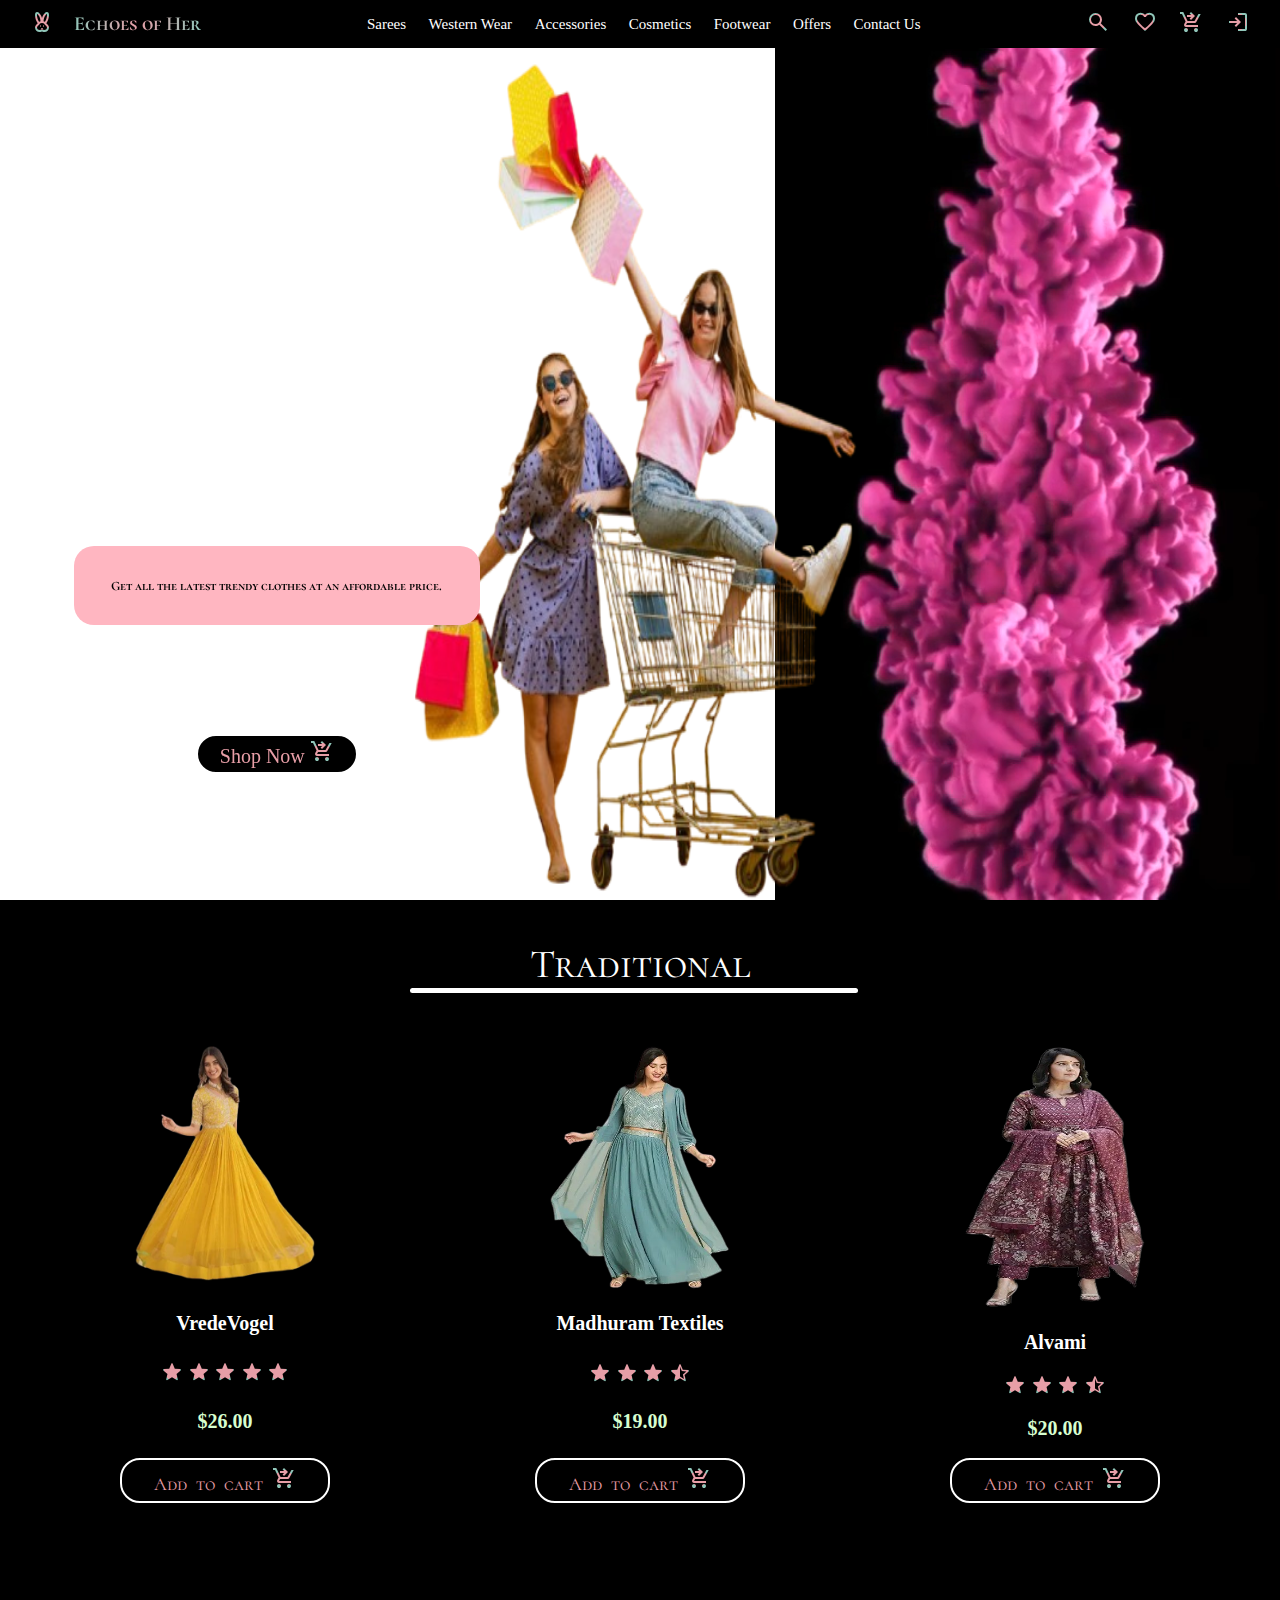
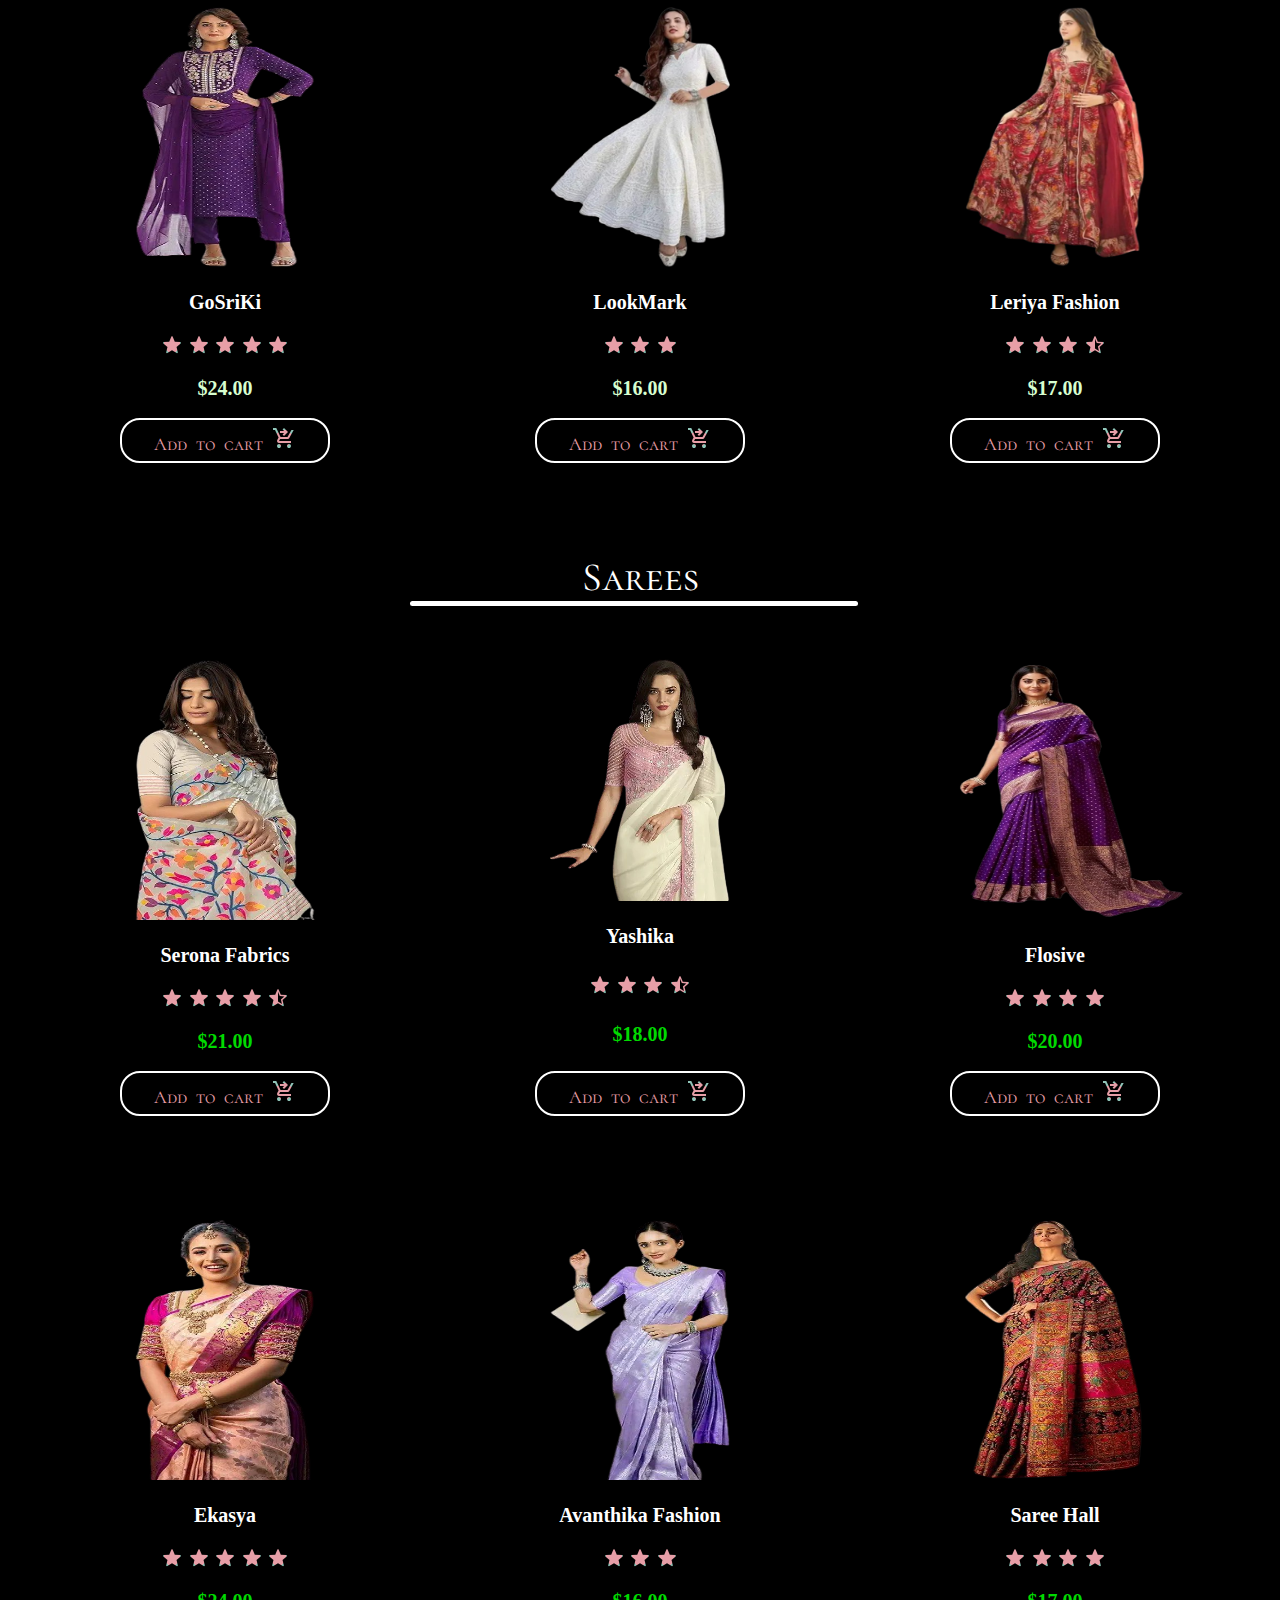
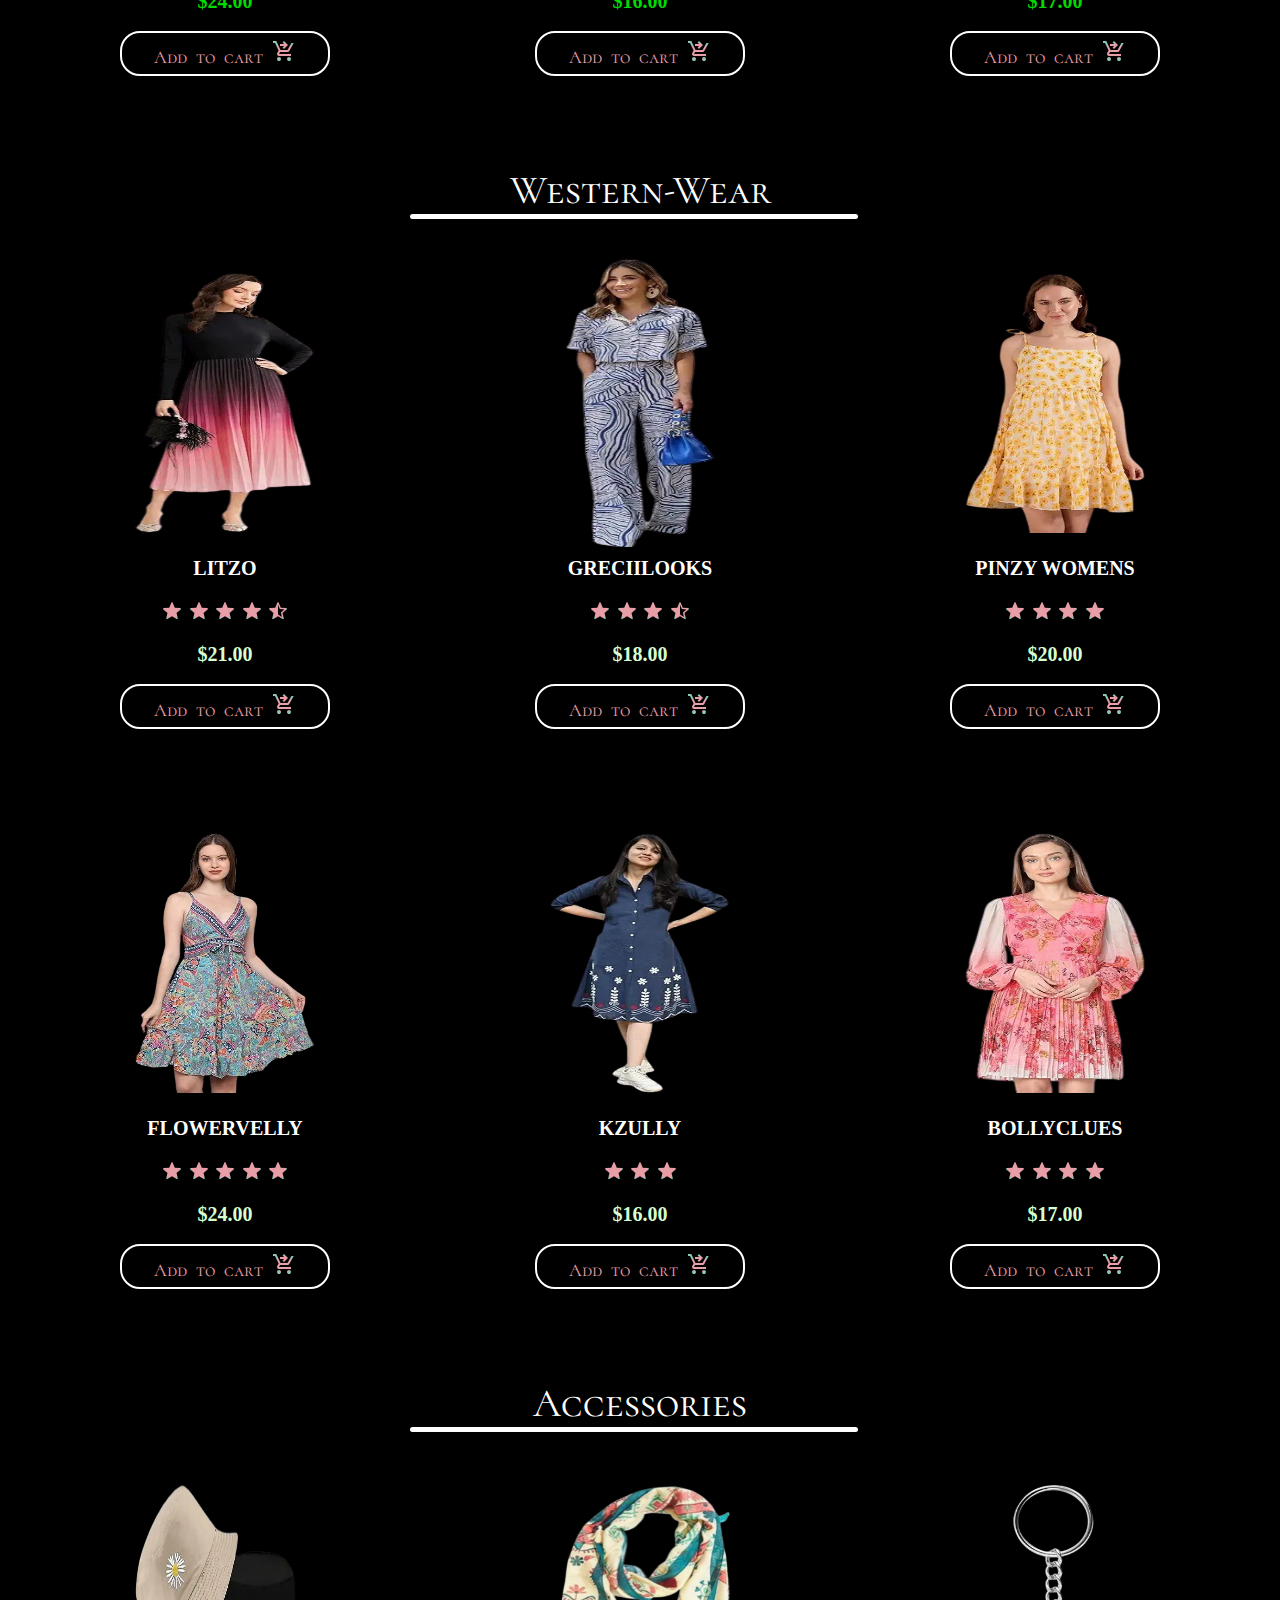
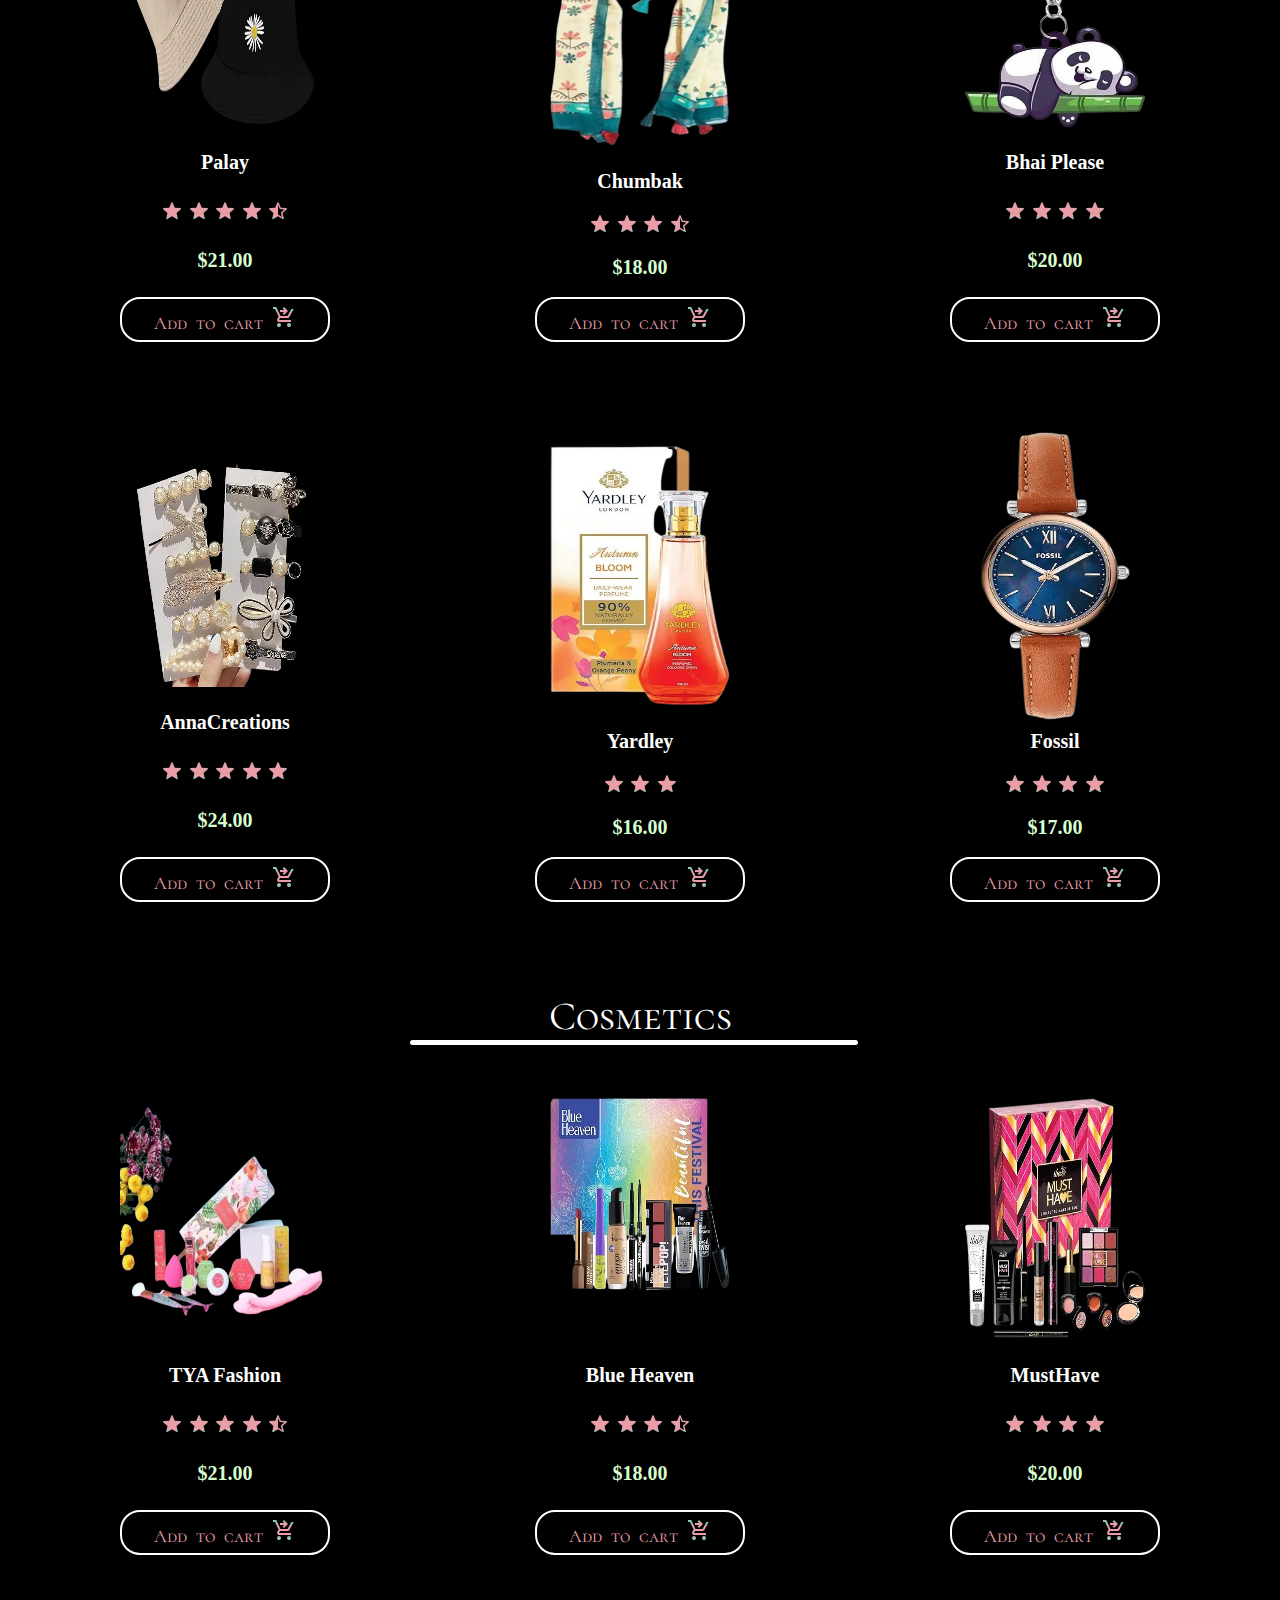
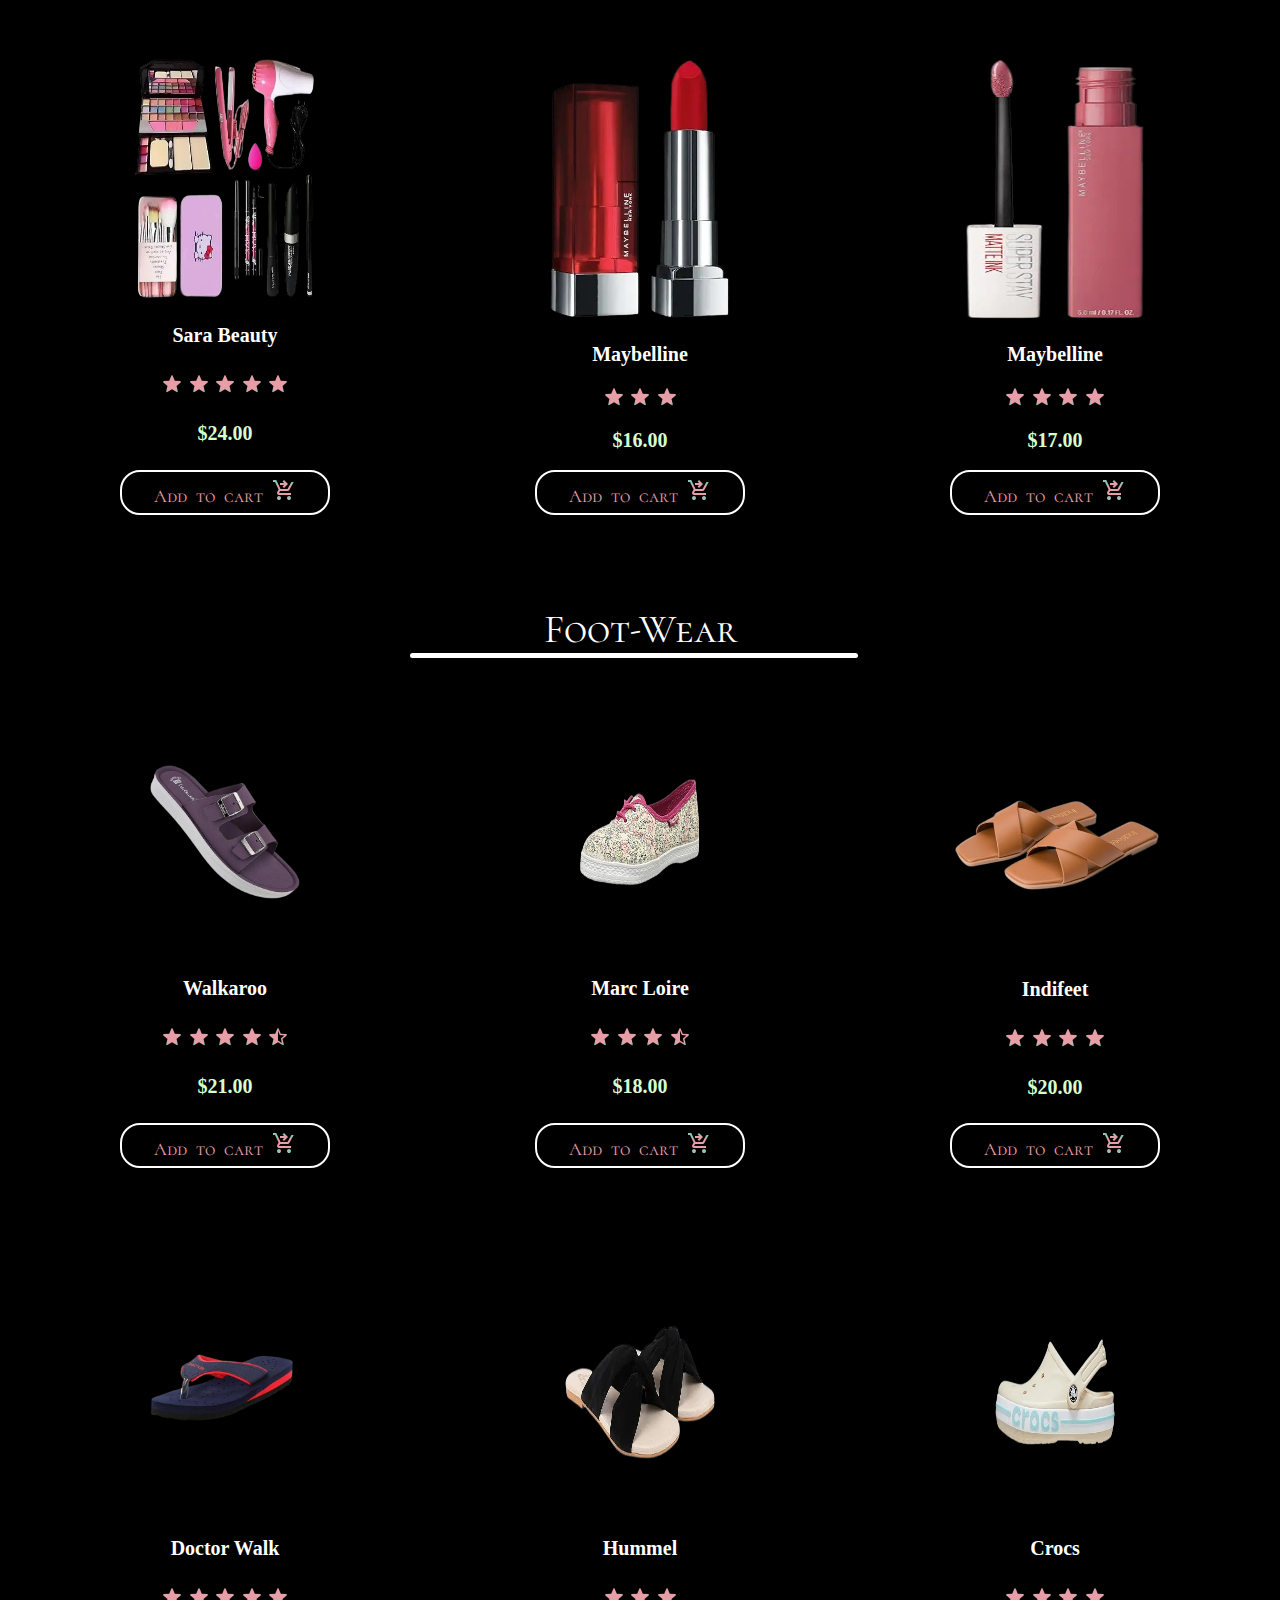
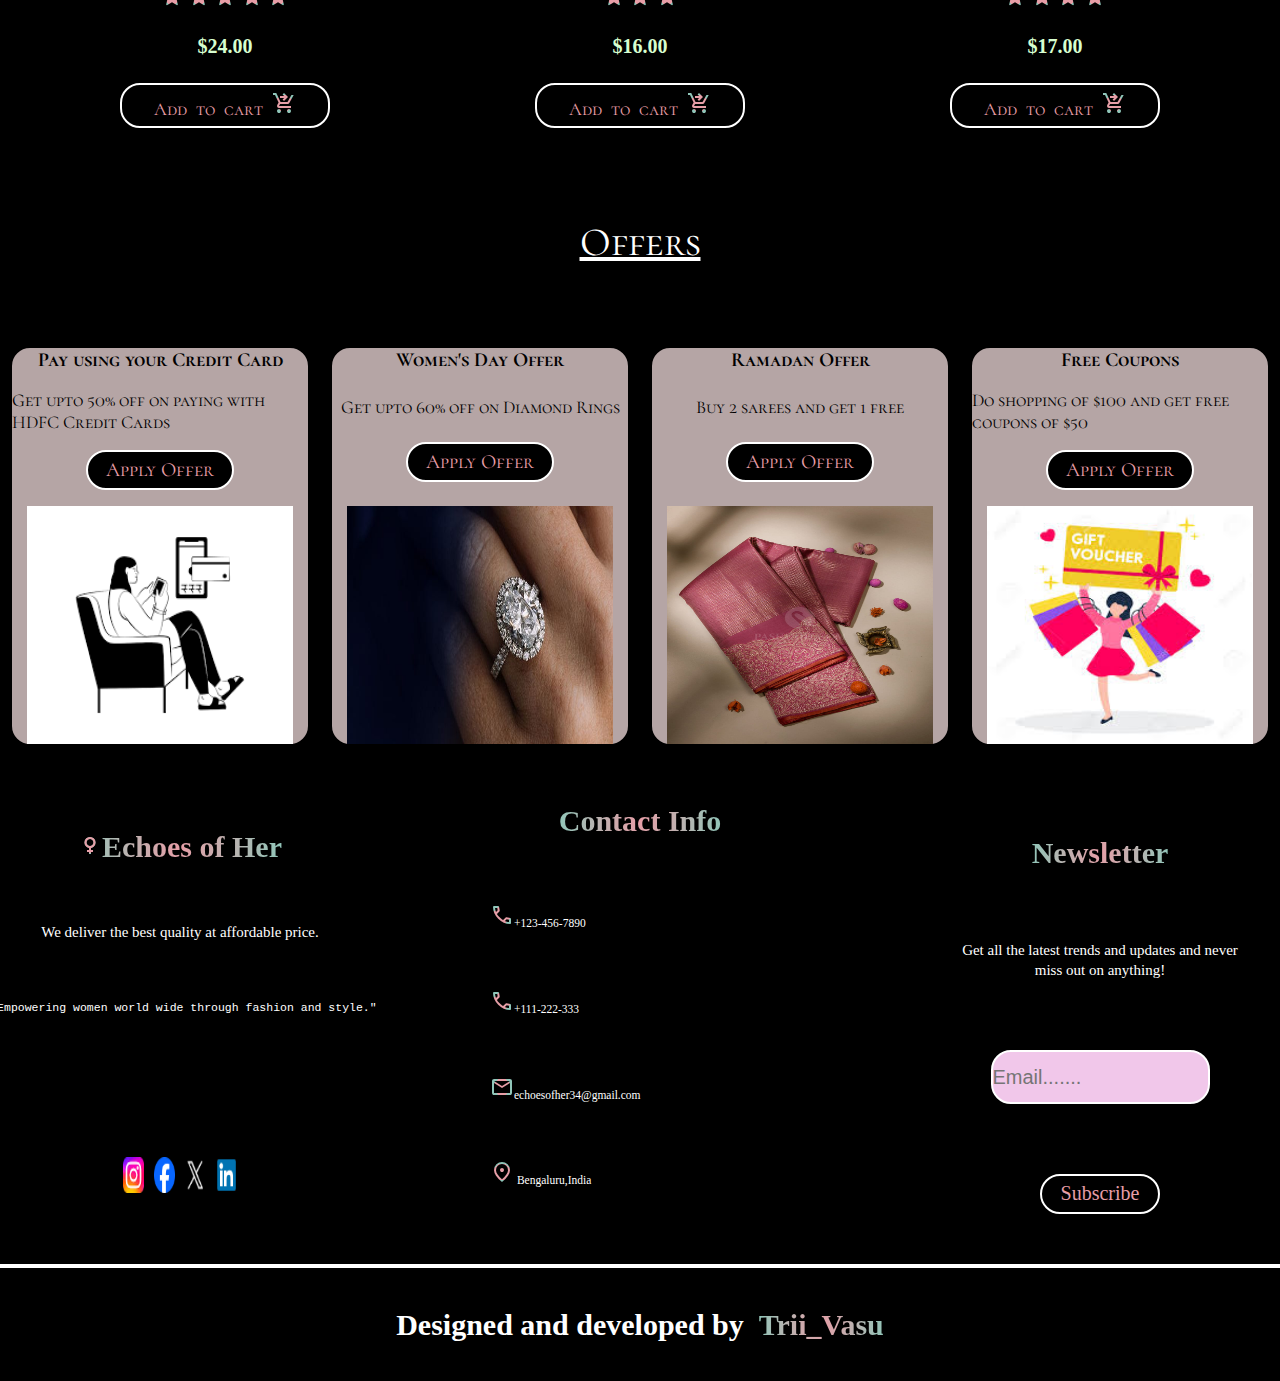
==== index.html @ a8e3eb68 "Add files via upload" ====
<!DOCTYPE html>
<html lang="en">
<head>
    <meta charset="UTF-8">
    <meta name="viewport" content="width=device-width, initial-scale=1.0">
    <title>Fashion</title>
    <link rel="stylesheet" href="styles.css">
    <link rel="stylesheet" href="https://fonts.googleapis.com/css2?family=Material+Symbols+Rounded:opsz,wght,FILL,GRAD@20..48,100..700,0..1,-50..200" />
    <link rel="stylesheet" href="https://fonts.googleapis.com/css2?family=Material+Symbols+Outlined:opsz,wght,FILL,GRAD@20..48,100..700,0..1,-50..200" />

</head>
<body>
 <div class="container">
    <video autoplay muted loop plays-inline class="video">
        <source src="video/v2.mp4">
    </video>
 <header class="header">
    <div class="logo">
        <a href="#">
            <span class="material-symbols-outlined">
                cruelty_free
                </span>
        </a>
        <a href="#"><h2>Echoes of Her</h2></a>
    </div>
    <nav class="nav">
        <a href="sarees.html">Sarees</a>
        <a href="western.html">Western Wear</a>
        <a href="accessories.html">Accessories</a>
        <a href="cosmetics.html">Cosmetics</a>
        <a href="footwear.html">Footwear</a>
        <a href="offers.html">Offers</a>
        <a href="contact.html">Contact Us</a>
    </nav>
        <div class="icons">
            <a id="search" href="#/"><span class="material-symbols-outlined">
                search
                </span></a>
            <a id="favorite" href="#/"><span class="material-symbols-outlined">
                favorite
                    </span></a>
             <a id="checkout" href="#/"><span class="material-symbols-outlined">
                shopping_cart_checkout
                </span></a>
<a id="login" href="#"><span class="material-symbols-outlined">
    login
    </span></a>
        </div> 
    </header>
    <div class="maintext">  
        <div class="leftside">
        <div  class="first">
            <p>The Essence of Feminine Grace</p>
        </div>
        <div class="second">
            <h3>Get all the latest trendy clothes at an affordable price.</h3>
        </div>
        <button>Shop Now <span class="material-symbols-outlined">
            shopping_cart_checkout
            </span>
            </div></button>
        </div>
        
        <div class="rightside">
            <img src="logos/logo-removebg-preview.png" alt="image">
        </div>
    </div>
<div class="searchbar">
    <h1>Search.....</h1>
    <a href="#"><span class="material-symbols-outlined">
        search
        </span></a>
</div>
<div class="favorite">
<h1>You have not added anything yet.</h1>
</div>
<div class="checkout">
    <div class="checkbox">
        <img src="logos/A4-removebg-preview.png">
        <h2>Bhai Please</h2>
        <p>Qty : 1</p>
        <span class="material-symbols-outlined">
            add
            </span>
            <span class="material-symbols-outlined">
                delete
                </span>
    
    </div>
    <div class="checkbox">
        <img src="logos/A2-removebg-preview.png">

        <h2>Palay</h2>
        <p>Qty : 2</p>
        <span class="material-symbols-outlined">
            add
            </span>
            <span class="material-symbols-outlined">
                delete
                </span>
    
    </div>
    <div class="checkbox">
        <img src="logos/F1-removebg-preview.png">

        <h2>Walkaroo</h2>
        <p>Qty : 3</p>
        <span class="material-symbols-outlined">
            add
            </span>
            <span class="material-symbols-outlined">
                delete
                </span>
    
    </div>
    <button>Checkout <span class="material-symbols-outlined">
        shopping_cart_checkout
        </span>

    </button>
</div>
<div class="login">
<input type="text" id="username" placeholder="Username">
<input type="password" id="password" placeholder="Password">
<a href="#">Forgot Password</a>
<button>Login</button>

</div>




 </div>
 <section id="container2">
 <div class="container2">
    <p class="heading">Traditional</p>
    <div class="underline"></div>
    <div class="traditionals">
        <div class="products">
        <div class="top">
            <img src="logos/1-removebg-preview.png">
        </div>
        <div class="bottom">
            <h2>VredeVogel</h2>
           
            <p><span class="material-symbols-rounded">
                star
                </span>
            <span class="material-symbols-rounded">
                    star
                    </span>
                    <span class="material-symbols-rounded">
                        star
                        </span>
                        <span class="material-symbols-rounded">
                            star
                            </span> 
                            <span class="material-symbols-rounded">
                                star
                                </span>
                        </p>
                        <h3>$26.00</h3>
                        <button>Add to cart <span class="material-symbols-outlined">
                            shopping_cart_checkout
                            </span></button>
        </div>
        </div>
        <div class="products">
            <div class="top">
                <img src="logos/4-removebg-preview.png">
            </div>
            <div class="bottom">
                <h2>Madhuram Textiles </h2>
               
                <p><span class="material-symbols-rounded">
                    star
                    </span>
                <span class="material-symbols-rounded">
                        star
                        </span>
                        <span class="material-symbols-rounded">
                            star
                            </span>
                            
                                <span class="material-symbols-rounded">
                                    star_half
                                    </span>
                            </p>
                            <h3>$19.00</h3>
                            <button>Add to cart <span class="material-symbols-outlined">
                                shopping_cart_checkout
                                </span></button>
            </div>
            </div>
            <div class="products">
                <div class="top">
                    <img src="logos/5-removebg-preview.png">
                </div>
                <div class="bottom">
                    <h2>Alvami</h2>
                   
                    <p><span class="material-symbols-rounded">
                        star
                        </span>
                    <span class="material-symbols-rounded">
                            star
                            </span>
                            <span class="material-symbols-rounded">
                                star
                                </span>
                                <span class="material-symbols-rounded">
                                    star_half
                                    </span> 
                                    
                                </p>
                                <h3>$20.00</h3>
                                <button>Add to cart <span class="material-symbols-outlined">
                                    shopping_cart_checkout
                                    </span></button>
                </div>
                </div>
                <div class="products">
                    <div class="top">
                        <img src="logos/7-removebg-preview.png">
                    </div>
                    <div class="bottom">
                        <h2>GoSriKi</h2>
                       
                        <p><span class="material-symbols-rounded">
                            star
                            </span>
                        <span class="material-symbols-rounded">
                                star
                                </span>
                                <span class="material-symbols-rounded">
                                    star
                                    </span>
                                    <span class="material-symbols-rounded">
                                        star
                                        </span> 
                                        <span class="material-symbols-rounded">
                                            star
                                            </span>
                                    </p>
                                    <h3>$24.00</h3>
                                    <button>Add to cart <span class="material-symbols-outlined">
                                        shopping_cart_checkout
                                        </span></button>
                    </div>
                    </div>
                    <div class="products">
                        <div class="top">
                            <img src="logos/3-removebg-preview.png">
                        </div>
                        <div class="bottom">
                            <h2>LookMark</h2>
                           
                            <p><span class="material-symbols-rounded">
                                star
                                </span>
                            <span class="material-symbols-rounded">
                                    star
                                    </span>
                                    <span class="material-symbols-rounded">
                                        star
                                        </span>
                                       
                                        </p>
                                        <h3>$16.00</h3>
                                        <button>Add to cart <span class="material-symbols-outlined">
                                            shopping_cart_checkout
                                            </span></button>
                        </div>
                        </div>
                        <div class="products">
                            <div class="top">
                                <img src="logos/8-removebg-preview.png">
                            </div>
                            <div class="bottom">
                                <h2>Leriya Fashion</h2>
                               
                                <p><span class="material-symbols-rounded">
                                    star
                                    </span>
                                <span class="material-symbols-rounded">
                                        star
                                        </span>
                                        <span class="material-symbols-rounded">
                                            star
                                            </span>
                                            <span class="material-symbols-rounded">
                                                star_half
                                                </span> 
                                              
                                            </p>
                                            <h3>$17.00</h3>
                                            <button>Add to cart <span class="material-symbols-outlined">
                                                shopping_cart_checkout
                                                </span></button>
</div>
</div>
                                    

    </div>
 </div>  
</section>
<section id="container3">
 <div class="container3">
    <p class="heading">Sarees</p>
    <div class="underline"></div>
    <div class="sarees">
        <div class="products">
        <div class="top">
            <img src="logos/A-removebg-preview.png">
        </div>
        <div class="bottom">
            <h2>Serona Fabrics</h2>
           
            <p><span class="material-symbols-rounded">
                star
                </span>
            <span class="material-symbols-rounded">
                    star
                    </span>
                    <span class="material-symbols-rounded">
                        star
                        </span>
                        <span class="material-symbols-rounded">
                            star
                            </span> 
                            <span class="material-symbols-rounded">
                                star_half
                                </span>
                        </p>
                        <h3>$21.00</h3>
                        <button>Add to cart <span class="material-symbols-outlined">
                            shopping_cart_checkout
                            </span></button>
        </div>
        </div>
        <div class="products">
            <div class="top">
                <img src="logos/C-removebg-preview (1).png">
            </div>
            <div class="bottom">
                <h2>Yashika</h2>
               
                <p><span class="material-symbols-rounded">
                    star
                    </span>
                <span class="material-symbols-rounded">
                        star
                        </span>
                        <span class="material-symbols-rounded">
                            star
                            </span>
                            
                                <span class="material-symbols-rounded">
                                    star_half
                                    </span>
                            </p>
                            <h3>$18.00</h3>
                            <button>Add to cart <span class="material-symbols-outlined">
                                shopping_cart_checkout
                                </span></button>
            </div>
            </div>
            <div class="products">
                <div class="top">
                    <img class="E"src="logos/E-removebg-preview.png">
                </div>
                <div class="bottom">
                    <h2>Flosive</h2>
                   
                    <p><span class="material-symbols-rounded">
                        star
                        </span>
                    <span class="material-symbols-rounded">
                            star
                            </span>
                            <span class="material-symbols-rounded">
                                star
                                </span>
                                <span class="material-symbols-rounded">
                                    star
                                    </span> 
                                    
                                </p>
                                <h3>$20.00</h3>
                                <button>Add to cart <span class="material-symbols-outlined">
                                    shopping_cart_checkout
                                    </span></button>
                </div>
                </div>
                <div class="products">
                    <div class="top">
                        <img src="logos/F-removebg-preview.png">
                    </div>
                    <div class="bottom">
                        <h2>Ekasya</h2>
                       
                        <p><span class="material-symbols-rounded">
                            star
                            </span>
                        <span class="material-symbols-rounded">
                                star
                                </span>
                                <span class="material-symbols-rounded">
                                    star
                                    </span>
                                    <span class="material-symbols-rounded">
                                        star
                                        </span> 
                                        <span class="material-symbols-rounded">
                                            star
                                            </span>
                                    </p>
                                    <h3>$24.00</h3>
                                    <button>Add to cart <span class="material-symbols-outlined">
                                        shopping_cart_checkout
                                        </span></button>
                    </div>
                    </div>
                    <div class="products">
                        <div class="top">
                            <img src="logos/G-removebg-preview.png">
                        </div>
                        <div class="bottom">
                            <h2>Avanthika Fashion</h2>
                           
                            <p><span class="material-symbols-rounded">
                                star
                                </span>
                            <span class="material-symbols-rounded">
                                    star
                                    </span>
                                    <span class="material-symbols-rounded">
                                        star
                                        </span>
                                       
                                        </p>
                                        <h3>$16.00</h3>
                                        <button>Add to cart <span class="material-symbols-outlined">
                                            shopping_cart_checkout
                                            </span></button>
                        </div>
                        </div>
                        <div class="products">
                            <div class="top">
                                <img src="logos/H-removebg-preview.png">
                            </div>
                            <div class="bottom">
                                <h2>Saree Hall</h2>
                               
                                <p><span class="material-symbols-rounded">
                                    star
                                    </span>
                                <span class="material-symbols-rounded">
                                        star
                                        </span>
                                        <span class="material-symbols-rounded">
                                            star
                                            </span>
                                            <span class="material-symbols-rounded">
                                                star
                                                </span> 
                                              
                                            </p>
                                            <h3>$17.00</h3>
                                            <button>Add to cart <span class="material-symbols-outlined">
                                                shopping_cart_checkout
                                                </span></button>
</div>
</div>
                                    

    </div>
 </div>
</section>
<section id="container4">
<div class="container4">
    <p class="heading">Western-Wear</p>
    <div class="underline"></div>
    <div class="western-wear">
        <div class="products">
        <div class="top">
            <img src="logos/w6-removebg-preview.png">
        </div>
        <div class="bottom">
            <h2>LITZO</h2>
           
            <p><span class="material-symbols-rounded">
                star
                </span>
            <span class="material-symbols-rounded">
                    star
                    </span>
                    <span class="material-symbols-rounded">
                        star
                        </span>
                        <span class="material-symbols-rounded">
                            star
                            </span> 
                            <span class="material-symbols-rounded">
                                star_half
                                </span>
                        </p>
                        <h3>$21.00</h3>
                        <button>Add to cart <span class="material-symbols-outlined">
                            shopping_cart_checkout
                            </span></button>
        </div>
        </div>
        <div class="products">
            <div class="top">
                <img class="w7"src="logos/w7-removebg-preview.png">
            </div>
            <div class="bottom">
                <h2>GRECIILOOKS</h2>
               
                <p><span class="material-symbols-rounded">
                    star
                    </span>
                <span class="material-symbols-rounded">
                        star
                        </span>
                        <span class="material-symbols-rounded">
                            star
                            </span>
                            
                                <span class="material-symbols-rounded">
                                    star_half
                                    </span>
                            </p>
                            <h3>$18.00</h3>
                            <button>Add to cart <span class="material-symbols-outlined">
                                shopping_cart_checkout
                                </span></button>
            </div>
            </div>
            <div class="products">
                <div class="top">
                    <img src="logos/w8-removebg-preview.png">
                </div>
                <div class="bottom">
                    <h2>PINZY WOMENS</h2>
                   
                    <p><span class="material-symbols-rounded">
                        star
                        </span>
                    <span class="material-symbols-rounded">
                            star
                            </span>
                            <span class="material-symbols-rounded">
                                star
                                </span>
                                <span class="material-symbols-rounded">
                                    star
                                    </span> 
                                    
                                </p>
                                <h3>$20.00</h3>
                                <button>Add to cart <span class="material-symbols-outlined">
                                    shopping_cart_checkout
                                    </span></button>
                </div>
                </div>
                <div class="products">
                    <div class="top">
                        <img src="logos/w4-removebg-preview.png">
                    </div>
                    <div class="bottom">
                        <h2>FLOWERVELLY</h2>
                       
                        <p><span class="material-symbols-rounded">
                            star
                            </span>
                        <span class="material-symbols-rounded">
                                star
                                </span>
                                <span class="material-symbols-rounded">
                                    star
                                    </span>
                                    <span class="material-symbols-rounded">
                                        star
                                        </span> 
                                        <span class="material-symbols-rounded">
                                            star
                                            </span>
                                    </p>
                                    <h3>$24.00</h3>
                                    <button>Add to cart <span class="material-symbols-outlined">
                                        shopping_cart_checkout
                                        </span></button>
                    </div>
                    </div>
                    <div class="products">
                        <div class="top">
                            <img src="logos/w3-removebg-preview.png">
                        </div>
                        <div class="bottom">
                            <h2>KZULLY</h2>
                           
                            <p><span class="material-symbols-rounded">
                                star
                                </span>
                            <span class="material-symbols-rounded">
                                    star
                                    </span>
                                    <span class="material-symbols-rounded">
                                        star
                                        </span>
                                       
                                        </p>
                                        <h3>$16.00</h3>
                                        <button>Add to cart <span class="material-symbols-outlined">
                                            shopping_cart_checkout
                                            </span></button>
                        </div>
                        </div>
                        <div class="products">
                            <div class="top">
                                <img src="logos/w5-removebg-preview.png">
                            </div>
                            <div class="bottom">
                                <h2>BOLLYCLUES</h2>
                               
                                <p><span class="material-symbols-rounded">
                                    star
                                    </span>
                                <span class="material-symbols-rounded">
                                        star
                                        </span>
                                        <span class="material-symbols-rounded">
                                            star
                                            </span>
                                            <span class="material-symbols-rounded">
                                                star
                                                </span> 
                                              
                                            </p>
                                            <h3>$17.00</h3>
                                            <button>Add to cart <span class="material-symbols-outlined">
                                                shopping_cart_checkout
                                                </span></button>
</div>
</div>
                                    

    </div>
 </div>  




</section>
<section id="container5">
 <div class="container5">
    <p class="heading">Accessories</p>
    <div class="underline"></div>
    <div class="accesories">
        <div class="products">
        <div class="top">
            <img src="logos/A2-removebg-preview.png">
        </div>
        <div class="bottom">
            <h2>Palay</h2>
           
            <p><span class="material-symbols-rounded">
                star
                </span>
            <span class="material-symbols-rounded">
                    star
                    </span>
                    <span class="material-symbols-rounded">
                        star
                        </span>
                        <span class="material-symbols-rounded">
                            star
                            </span> 
                            <span class="material-symbols-rounded">
                                star_half
                                </span>
                        </p>
                        <h3>$21.00</h3>
                        <button>Add to cart <span class="material-symbols-outlined">
                            shopping_cart_checkout
                            </span></button>
        </div>
        </div>
        <div class="products">
            <div class="top">
                <img class="w7"src="logos/A3-removebg-preview.png">
            </div>
            <div class="bottom">
                <h2>Chumbak</h2>
               
                <p><span class="material-symbols-rounded">
                    star
                    </span>
                <span class="material-symbols-rounded">
                        star
                        </span>
                        <span class="material-symbols-rounded">
                            star
                            </span>
                            
                                <span class="material-symbols-rounded">
                                    star_half
                                    </span>
                            </p>
                            <h3>$18.00</h3>
                            <button>Add to cart <span class="material-symbols-outlined">
                                shopping_cart_checkout
                                </span></button>
            </div>
            </div>
            <div class="products">
                <div class="top">
                    <img src="logos/A4-removebg-preview.png">
                </div>
                <div class="bottom">
                    <h2>Bhai Please</h2>
                   
                    <p><span class="material-symbols-rounded">
                        star
                        </span>
                    <span class="material-symbols-rounded">
                            star
                            </span>
                            <span class="material-symbols-rounded">
                                star
                                </span>
                                <span class="material-symbols-rounded">
                                    star
                                    </span> 
                                    
                                </p>
                                <h3>$20.00</h3>
                                <button>Add to cart <span class="material-symbols-outlined">
                                    shopping_cart_checkout
                                    </span></button>
                </div>
                </div>
                <div class="products">
                    <div class="top">
                        <img src="logos/A5-removebg-preview.png">
                    </div>
                    <div class="bottom">
                        <h2>AnnaCreations</h2>
                       
                        <p><span class="material-symbols-rounded">
                            star
                            </span>
                        <span class="material-symbols-rounded">
                                star
                                </span>
                                <span class="material-symbols-rounded">
                                    star
                                    </span>
                                    <span class="material-symbols-rounded">
                                        star
                                        </span> 
                                        <span class="material-symbols-rounded">
                                            star
                                            </span>
                                    </p>
                                    <h3>$24.00</h3>
                                    <button>Add to cart <span class="material-symbols-outlined">
                                        shopping_cart_checkout
                                        </span></button>
                    </div>
                    </div>
                    <div class="products">
                        <div class="top">
                            <img src="logos/A6-removebg-preview.png">
                        </div>
                        <div class="bottom">
                            <h2>Yardley</h2>
                           
                            <p><span class="material-symbols-rounded">
                                star
                                </span>
                            <span class="material-symbols-rounded">
                                    star
                                    </span>
                                    <span class="material-symbols-rounded">
                                        star
                                        </span>
                                       
                                        </p>
                                        <h3>$16.00</h3>
                                        <button>Add to cart <span class="material-symbols-outlined">
                                            shopping_cart_checkout
                                            </span></button>
                        </div>
                        </div>
                        <div class="products">
                            <div class="top">
                                <img class="A7" src="logos/A7-removebg-preview.png">
                            </div>
                            <div class="bottom">
                                <h2>Fossil</h2>
                               
                                <p><span class="material-symbols-rounded">
                                    star
                                    </span>
                                <span class="material-symbols-rounded">
                                        star
                                        </span>
                                        <span class="material-symbols-rounded">
                                            star
                                            </span>
                                            <span class="material-symbols-rounded">
                                                star
                                                </span> 
                                              
                                            </p>
                                            <h3>$17.00</h3>
                                            <button>Add to cart <span class="material-symbols-outlined">
                                                shopping_cart_checkout
                                                </span></button>
</div>
</div>
                                    

    </div>
 </div>  







</section>
<section id="container6">


 <div class="container6">
    <p class="heading">Cosmetics</p>
    <div class="underline"></div>
    <div class="cosmetics">
        <div class="products">
        <div class="top">
            <img class="M1"src="logos/M1-removebg-preview.png">
        </div>
        <div class="bottom">
            <h2>TYA Fashion</h2>
           
            <p><span class="material-symbols-rounded">
                star
                </span>
            <span class="material-symbols-rounded">
                    star
                    </span>
                    <span class="material-symbols-rounded">
                        star
                        </span>
                        <span class="material-symbols-rounded">
                            star
                            </span> 
                            <span class="material-symbols-rounded">
                                star_half
                                </span>
                        </p>
                        <h3>$21.00</h3>
                        <button>Add to cart <span class="material-symbols-outlined">
                            shopping_cart_checkout
                            </span></button>
        </div>
        </div>
        <div class="products">
            <div class="top">
                <img class="w7"src="logos/M2-removebg-preview.png">
            </div>
            <div class="bottom">
                <h2>Blue Heaven</h2>
               
                <p><span class="material-symbols-rounded">
                    star
                    </span>
                <span class="material-symbols-rounded">
                        star
                        </span>
                        <span class="material-symbols-rounded">
                            star
                            </span>
                            
                                <span class="material-symbols-rounded">
                                    star_half
                                    </span>
                            </p>
                            <h3>$18.00</h3>
                            <button>Add to cart <span class="material-symbols-outlined">
                                shopping_cart_checkout
                                </span></button>
            </div>
            </div>
            <div class="products">
                <div class="top">
                    <img src="logos/M3-removebg-preview.png">
                </div>
                <div class="bottom">
                    <h2>MustHave</h2>
                   
                    <p><span class="material-symbols-rounded">
                        star
                        </span>
                    <span class="material-symbols-rounded">
                            star
                            </span>
                            <span class="material-symbols-rounded">
                                star
                                </span>
                                <span class="material-symbols-rounded">
                                    star
                                    </span> 
                                    
                                </p>
                                <h3>$20.00</h3>
                                <button>Add to cart <span class="material-symbols-outlined">
                                    shopping_cart_checkout
                                    </span></button>
                </div>
                </div>
                <div class="products">
                    <div class="top">
                        <img src="logos/M4-removebg-preview.png">
                    </div>
                    <div class="bottom">
                        <h2>Sara Beauty</h2>
                       
                        <p><span class="material-symbols-rounded">
                            star
                            </span>
                        <span class="material-symbols-rounded">
                                star
                                </span>
                                <span class="material-symbols-rounded">
                                    star
                                    </span>
                                    <span class="material-symbols-rounded">
                                        star
                                        </span> 
                                        <span class="material-symbols-rounded">
                                            star
                                            </span>
                                    </p>
                                    <h3>$24.00</h3>
                                    <button>Add to cart <span class="material-symbols-outlined">
                                        shopping_cart_checkout
                                        </span></button>
                    </div>
                    </div>
                    <div class="products">
                        <div class="top">
                            <img src="logos/M5-removebg-preview.png">
                        </div>
                        <div class="bottom">
                            <h2>Maybelline</h2>
                           
                            <p><span class="material-symbols-rounded">
                                star
                                </span>
                            <span class="material-symbols-rounded">
                                    star
                                    </span>
                                    <span class="material-symbols-rounded">
                                        star
                                        </span>
                                       
                                        </p>
                                        <h3>$16.00</h3>
                                        <button>Add to cart <span class="material-symbols-outlined">
                                            shopping_cart_checkout
                                            </span></button>
                        </div>
                        </div>
                        <div class="products">
                            <div class="top">
                                <img src="logos/M6-removebg-preview.png">
                            </div>
                            <div class="bottom">
                                <h2>Maybelline</h2>
                               
                                <p><span class="material-symbols-rounded">
                                    star
                                    </span>
                                <span class="material-symbols-rounded">
                                        star
                                        </span>
                                        <span class="material-symbols-rounded">
                                            star
                                            </span>
                                            <span class="material-symbols-rounded">
                                                star
                                                </span> 
                                              
                                            </p>
                                            <h3>$17.00</h3>
                                            <button>Add to cart <span class="material-symbols-outlined">
                                                shopping_cart_checkout
                                                </span></button>
</div>
</div>
                                    

    </div>
</div>


</section>

<section id="container7">
 <div class="container7">
    <p class="heading">Foot-Wear</p>
    <div class="underline"></div>
    <div class="foot-wear">
        <div class="products">
        <div class="top">
            <img  class="F1"src="logos/F1-removebg-preview.png">
        </div>
        <div class="bottom">
            <h2>Walkaroo</h2>
           
            <p><span class="material-symbols-rounded">
                star
                </span>
            <span class="material-symbols-rounded">
                    star
                    </span>
                    <span class="material-symbols-rounded">
                        star
                        </span>
                        <span class="material-symbols-rounded">
                            star
                            </span> 
                            <span class="material-symbols-rounded">
                                star_half
                                </span>
                        </p>
                        <h3>$21.00</h3>
                        <button>Add to cart <span class="material-symbols-outlined">
                            shopping_cart_checkout
                            </span></button>
        </div>
        </div>
        <div class="products">
            <div class="top">
                <img class="F2" src="logos/F2-removebg-preview.png">
            </div>
            <div class="bottom">
                <h2>Marc Loire</h2>
               
                <p><span class="material-symbols-rounded">
                    star
                    </span>
                <span class="material-symbols-rounded">
                        star
                        </span>
                        <span class="material-symbols-rounded">
                            star
                            </span>
                            
                                <span class="material-symbols-rounded">
                                    star_half
                                    </span>
                            </p>
                            <h3>$18.00</h3>
                            <button>Add to cart <span class="material-symbols-outlined">
                                shopping_cart_checkout
                                </span></button>
            </div>
            </div>
            <div class="products">
                <div class="top">
                    <img class="F3" src="logos/F3-removebg-preview.png">
                </div>
                <div class="bottom">
                    <h2>Indifeet</h2>
                   
                    <p><span class="material-symbols-rounded">
                        star
                        </span>
                    <span class="material-symbols-rounded">
                            star
                            </span>
                            <span class="material-symbols-rounded">
                                star
                                </span>
                                <span class="material-symbols-rounded">
                                    star
                                    </span> 
                                    
                                </p>
                                <h3>$20.00</h3>
                                <button>Add to cart <span class="material-symbols-outlined">
                                    shopping_cart_checkout
                                    </span></button>
                </div>
                </div>
                <div class="products">
                    <div class="top">
                        <img Class="F5" src="logos/F5-removebg-preview.png">
                    </div>
                    <div class="bottom">
                        <h2>Doctor Walk</h2>
                       
                        <p><span class="material-symbols-rounded">
                            star
                            </span>
                        <span class="material-symbols-rounded">
                                star
                                </span>
                                <span class="material-symbols-rounded">
                                    star
                                    </span>
                                    <span class="material-symbols-rounded">
                                        star
                                        </span> 
                                        <span class="material-symbols-rounded">
                                            star
                                            </span>
                                    </p>
                                    <h3>$24.00</h3>
                                    <button>Add to cart <span class="material-symbols-outlined">
                                        shopping_cart_checkout
                                        </span></button>
                    </div>
                    </div>
                    <div class="products">
                        <div class="top">
                            <img  class="F6"src="logos/F6-removebg-preview.png">
                        </div>
                        <div class="bottom">
                            <h2>Hummel</h2>
                           
                            <p><span class="material-symbols-rounded">
                                star
                                </span>
                            <span class="material-symbols-rounded">
                                    star
                                    </span>
                                    <span class="material-symbols-rounded">
                                        star
                                        </span>
                                       
                                        </p>
                                        <h3>$16.00</h3>
                                        <button>Add to cart <span class="material-symbols-outlined">
                                            shopping_cart_checkout
                                            </span></button>
                        </div>
                        </div>
                        <div class="products">
                            <div class="top">
                                <img class="F7" src="logos/F7-removebg-preview.png">
                            </div>
                            <div class="bottom">
                                <h2>Crocs</h2>
                               
                                <p><span class="material-symbols-rounded">
                                    star
                                    </span>
                                <span class="material-symbols-rounded">
                                        star
                                        </span>
                                        <span class="material-symbols-rounded">
                                            star
                                            </span>
                                            <span class="material-symbols-rounded">
                                                star
                                                </span> 
                                              
                                            </p>
                                            <h3>$17.00</h3>
                                            <button>Add to cart <span class="material-symbols-outlined">
                                                shopping_cart_checkout
                                                </span></button>
</div>
</div>
                                    

    </div>
 </div>  


</section>
<section id="container8">
 <div class="container8">
    <p id="head" class="heading">Offers</p>
    <div class="offers">
        <div class="parts">
            <h1>Pay using your Credit Card</h1>
            <p>Get upto 50% off on paying with HDFC Credit Cards</p>
            <button>Apply Offer</button>
            <img src="logos/offers.png" alt="image">

        </div>
        <div class="parts" id="black">
            <h1>Women's Day Offer</h1>
            <p>Get upto 60% off on Diamond Rings</p>
            <button>Apply Offer</button>
            <img src="logos/diamond.jpg" alt="image">

        </div>
        <div class="parts" id="black">
            <h1>Ramadan Offer</h1>
            <p>Buy 2 sarees and get 1 free</p>
            <button>Apply Offer</button>
            <img src="logos/pinksaree.jpg" alt="image">

        </div>
        <div class="parts">
            <h1>Free Coupons</h1>
            <p>Do shopping of $100 and get free coupons of $50</p>
            <button>Apply Offer</button>
            <img src="logos/coupon.jpeg" alt="image">

        </div>
    </div>
    
</div>
</section>

<section id="footer">
<div class="footer">
    <div class="upper">
        <div id="b">
       <h1><span class="material-symbols-outlined">
            female
            </span>Echoes of Her</h1>
            <p>We deliver the best quality at affordable price.
               <pre> "Empowering women world wide through fashion and style."</pre>
            </p>
            <div class="images">
                <img src="logos/insta.png">
                <img src="logos/fb.png">
                <img src="logos/twitter.png">
                <img src="logos/linkedin.png">

            </div>
        </div>
        <div id="b">
           <h1>Contact Info</h1> 
           <div class="iconsfooter">
          <div class="matter">
            <span class="material-symbols-outlined">
                call
                </span>+123-456-7890</div>
               <div class="matter">
                <span class="material-symbols-outlined">
                    call
                    </span>+111-222-333</div>
                    <div class="matter">
                        <span class="material-symbols-outlined">
                            mail
                            </span>echoesofher34@gmail.com</div>
                           <div class="matter">
                            <span class="material-symbols-outlined">
                                location_on
                                </span>
                                
                                </span>Bengaluru,India</div>
                
           </div>
        </div>
        <div id="b">
            <h1>Newsletter</h1>
            <p>Get all the latest trends and updates and never miss out on anything!</p>
            <input class="input" type="email" placeholder="Email.......">
            <button>Subscribe</button>
        </div>

    </div>
    <div class="lower">
        <h2>Designed and developed by</h2><h1>Trii_Vasu</h1>
    </div>
    
</div>
</section>

<script src="script.js"></script>






</body>
</html>
---- styles.css ----
@import url('https://fonts.googleapis.com/css2?family=Pacifico&display=swap');
@import url('https://fonts.googleapis.com/css2?family=Cormorant+SC:wght@300&display=swap');

* {
    margin: 0;
    padding: 0;
    box-sizing: border-box;
    outline: none;
    text-decoration: none;
}

:root {
    --pink: #e79ea7;
    --green: #d7fecf;
    --blue: #90c6b9;
}

html {
    font-size: 62.5%;
    scroll-behavior: smooth;
}

.container {
    width: 100%;
    height: 100vh;
    display: flex;
    justify-content: center;
    align-items: center;
    overflow: hidden;
}

.video {
    width: 100%;
    height: 100%;
    position: absolute;
    bottom: 0;
    z-index: -100;
    right: 0;

}


.header {
    width: 100%;
    height: auto;
    padding: 1rem;
    z-index: 1000000;
    background: black;
    color: white;
    display: flex;
    align-items: center;
    justify-content: space-between;
    position: fixed;
    top: 0;
    left: 0;

}

.header h2 {
    font-family:'Cormorant SC',serif;
    color: white;
    font-size: 20px;
    background-color: black;
    background: #E79EA7;
    background: radial-gradient(circle farthest-corner at center center, #E79EA7 0%, #90C6B9 100%);
    -webkit-background-clip: text;
    background-clip:text;
    -webkit-text-fill-color: transparent;
}
span{
    background: #E79EA7;
    background: radial-gradient(circle farthest-corner at center center, #E79EA7 50%, #90C6B9 50%);
    -webkit-background-clip: text;
    background-clip:text;
    -webkit-text-fill-color: transparent;
    font-weight: bolder;

}
.header a {
    color: white;
    font-size: 15px;
    padding-left: 2rem;
   
}

.logo {
    display: flex;
    justify-content: space-around;
    align-items: center;
}
.maintext{
    width:95%;
    height: 90vh;
    background-color:transparent;
    position: absolute;
    top:8%;
    right: 0;
margin:1rem auto;
display:flex;
align-items: center;
justify-content: flex-start;
}
.leftside{
    width: 35%;
    height: 100%;
    background:transparent;
    display: flex;
    font-weight: bolder;
    font-family:'Cormorant SC',serif;
    align-items: center;
    flex-direction: column;
    justify-content: space-evenly;

    color: white;
    padding:1rem;
}
.first{
    width: 80%;
    background-color: transparent;
    color: white;
    height: 30%;
    font-size: 3.5rem;
    padding:1rem;
    text-align: center;

}
.rightside{
    width: 65%;
    height: 100%;
    background:transparent;
    display: flex;
    align-items: center;
    justify-content:center;
    overflow: hidden;
}
.icons{
    padding-right: 2rem;
}
.rightside img{
    width:60%;
    height: 110%;
}
.second{
    width: 100%;
    height: 10%;
    background:lightpink;
    color: black;
    border-radius: 2rem;
    font-family: 'Cormorant SC',serif;
    display: flex;
    align-items: center;
    justify-content: center;
    font-size: 1.1rem;
    text-align: center;
}

button{
    width:40%;
    height: 4rem;
    border-radius: 2rem;
    background: black;
    color:var(--pink);
    border: 2px solid white;
    font-family:"Cormorant SC,serif";
    font-size: 2rem;
    transition: 1s;
}
button:hover{
    word-spacing: 0.5rem;
    font-size: 2.2rem;
    cursor: pointer;
    padding-left:1rem;
}
.container2{
    width: 100%;
    height:auto;
    background: black;
}
.heading{
    color: white;
    font-size: 4rem;
    padding-top: 4rem;
    text-align: center;
    font-family: 'Cormorant SC',serif;

}
.underline{
    background: white;
    height: 0.5rem;
    width: 35%;
    position: relative;
    top:10%;
    border-radius: 2rem;
    left:32%;
}
.traditionals{
    width: 100%;
    height:auto;
    background-color:transparent;
    display: flex;
    align-items: center;
    justify-content: space-evenly;
    flex-wrap: wrap;

}


.products{
    transition: 0.5s;
    border-radius: 2rem;
    width:30rem;
    height:48rem;
    background:transparent;
    color:white;
    display: flex;
    align-items: center;
    justify-content: space-around;
    flex-direction:column;
    margin-top: 6rem;
    margin: 4rem;
}
.top{
    width:100%;
    height: 60%;
    background:transparent;
    display: flex;
    align-items: center;
    justify-content: center;

}
.top img{
    width: 60%;
    height: 90%;
}
.bottom{
    width: 100%;
    height: 45%;
    background-color:transparent;
    display:flex;
    justify-content: space-between;
    align-items: center;
    flex-direction: column;
    margin-top: 1rem;
}
.bottom h2{
    font-size: 2rem;
    text-align: center;
    color: white;
}
.bottom h3{
    font-size: 2rem;
    color: var(--green);

}
.products button{
    width: 70%;
    margin-bottom: 1rem;
    font-family:'Cormorant SC',serif;
    font-size: 1.8rem;
    height: 4.5rem;
    word-spacing: 0.5rem;
    background: black;
    color: var(--pink);

}
.material-symbols-rounded {
  font-variation-settings:
  'FILL' 1,
  'wght' 400,
  'GRAD' 0,
  'opsz' 48
}
.products:hover{
    cursor: pointer;
background-color: black;
width: 33rem;
height: 50rem;
border: 2px solid white;
}
.container3{
    width:100%;
    height: auto;
    background:black;
}
.container3 .heading{
    color:white;

}
.sarees{
    width: 100%;
    height:auto;
    background-color:transparent;
    display: flex;
    align-items: center;
    justify-content: space-evenly;
    flex-wrap: wrap;

}
.container3 .underline{
    background:white;

}
.container3 .bottom h2{
color:white;
}
.container3 .bottom h3{
    color:rgb(0,218,0);
}


.container3 .products:hover{
    cursor: pointer;
    background:black;
    border:2px solid white;
    
}
.container3 .E{
    width: 300%;
}

.container4{
    background: black;
    color: white;
    width:100%;
}
.container4 .w7{
    width: 50%;
    height: 100%;
}
.western-wear{
    width: 100%;
    height:auto;
    background-color:transparent;
    display: flex;
    align-items: center;
    justify-content: space-evenly;
    flex-wrap: wrap;

}

.container5{
    background: black;
    color: white;
    width:100%;
}
.container5 .A7{
    width: 50%;
    height: 100%;
}
.accesories{
    width: 100%;
    height:auto;
    background-color:transparent;
    display: flex;
    align-items: center;
    justify-content: space-evenly;
    flex-wrap: wrap;

}

.container6{
    background: black;
    color: white;
    width:100%;
}
.container6 .M1{
    width: 70%;
    height: 100%;
}
.cosmetics{
    width: 100%;
    height:auto;
    background-color:transparent;
    display: flex;
    align-items: center;
    justify-content: space-evenly;
    flex-wrap: wrap;

}
.container7{
    background: black;
    color: white;
    width:100%;
}
.container7 .F1{
    width:50%;
    height: 50%;
}
.container7 .F2{
    width:40%;
    height: 40%;
}
.container7 .F3{
    width:90%;
}
.container7 .F5{
    width:50%;
    height: 50%;
}
.container7 .F6{
    width:50%;
    height:50%;
}
.container7 .F7{
    width:40%;
    height:40%;
}

.foot-wear{
    width: 100%;
    height:auto;
    background-color:transparent;
    display: flex;
    align-items: center;
    justify-content: space-evenly;
    flex-wrap: wrap;

}
.container8{
background:black;
color:black;
display: flex;
justify-content: center;
align-items: center;
flex-direction: column;
height: auto;
width: 100%;
    }
    #head{
    color: white;
        text-decoration: underline;
    }
.offers{
    background:black;
    color:white;
    width:100%;
    margin-top: 3rem;
    height: 50rem;
    display: flex;
    align-items: center;
    justify-content: space-evenly;
}
.parts{
    width: 50rem;
    height: 40rem;
    border-radius: 2rem;
    background:rgb(181, 165, 165);
    border: 2px solid black;
    color: black;
    margin:1rem;
    display: flex;
    align-items: center;
    flex-direction: column;
    justify-content: space-between;
    transition: 1s;
}
.parts img{
    width:90%;
    height: 60%;
}
.parts h1{
    font-size: 2rem;
    font-family:"Cormorant SC",serif;
    
}
.parts p{
    font-size: 1.8rem;
    font-family: "Cormorant SC",serif;
    

}
.parts button{
    font-size:2rem;
    font-family:"Cormorant SC",serif;
    width:50%;
}
.parts:hover{
    width:53rem;
    height: 43rem;
    cursor: pointer;
}
.footer{
    width: 100%;
    height:65vh;
    background: black;
}
.upper{
    height: 80%;
    width: 100%;
    display: flex;
    align-items: center;
    justify-content: space-between;
}
.lower{
    width: 100%;
    height: 20%;
    display: flex;
    align-items: center;
    justify-content: center;
    font-size: 2rem;
    color: white;
    border-top:4px solid white;


}
.lower h2{
    margin-right: 1.5rem;
}
.images{
    width:70%;
    background:black;
    text-align: center;
    height: 20%;
    display: flex;
    align-items: center;
    justify-content: center;
}
.images img{
    width:10%;
    margin:5px;
    height: 40%;
}

#b{
    width:25%;
    height: 100%;
    background:transparent;
    color:white;
    display: flex;
    align-items:center;
    justify-content:space-around;
    flex-direction: column;
    text-align: center;
    margin:2rem;
    padding: 1rem;
    font-size: 11.5px;
    margin-bottom: 3rem;

}
.iconsfooter{
    width: 100%;
    height: 90%;
    background:transparent;
    color:white;
    display: flex;
    align-items:flex-start;
    justify-content: space-evenly;
    flex-direction: column;
}
.input{
    width:73%;
    height: 12%;
    background-color: #f1c7ea;
    border-radius: 2rem;
    border: 2px solid white;
    color:black;
    font-size: 2rem;
    padding:0rem;
}

.footer h1{
    font-size: 3rem;
    background: black;
    background-color: black;
    background: #E79EA7;
    background: radial-gradient(circle farthest-corner at center center, #E79EA7 0%, #90C6B9 100%);
    -webkit-background-clip: text;
    background-clip:text;
    -webkit-text-fill-color: transparent;
}
#b p{
    font-size: 1.5rem;
    line-height: 2rem;
}
.searchbar{
    width:30rem;
    height:5rem;
    background:black;
    color:#E79EA7;
    border-radius: 2rem;
    display: flex;
    align-items: center;
    justify-content: space-between;
    position: fixed;
    transition: 1s;
    border: 2px solid white;
    padding: 1rem;
    top:10%;
    right: -95%;
    z-index:10000;

}
.searchbar.active{
    right:5%;
}



.searchbar h1{
    font-size: 2rem;
    padding: 0rem;
}
.favorite{
    width:25rem;
    height: 15rem;
    background: black;
    color:var(--pink);
    font-size: 1rem;
    line-height: 4rem;
    z-index: 100000;
    border:2px solid white;
    display: flex;
    transition: 1s;
    align-items: center;
    justify-content: center;
    position: fixed;
    top:10%;
    right:-95%;
    border-radius: 2rem;
    padding: 2rem;
    text-align: center;
}
.favorite.active{
    right:5%;
}
.checkout{
    width:40rem;
    height:40rem;
    background:black;
    border: 2px solid white;
    border-radius: 2rem;
    position: fixed;
    transition: 1s;
    z-index:10000;
    display: flex;
    align-items: center;
    justify-content: space-evenly;
    flex-direction: column;
    top:10%;
    right:-95%;


}
.checkbox{
    width:90%;
    height:20%;
    background:black;
    display: flex;
    align-items: center;
    color: white;
    justify-content: space-between;
    border-radius: 2rem;
    border: 2px solid white;
    padding:1rem;
}
.checkbox h2{
    text-align: center;
    width: 48%;
    font-size: 2rem;


}

.checkbox p{
    font-size: 2rem;
}
.checkbox img{
    width:15%;
    height: 100%;
}
.checkout.active{
    right: 5%;
}
.login{
    width: 30rem;
    height: 30rem;
    background-color: black;
    color: white;
    border-radius: 2rem;
    border: 2px solid white;
    display: flex;
    justify-content: space-evenly;
    align-items: center;
    flex-direction: column;
    position: fixed;
    top:10%;
    right: -95%;
    transition: 1s;
    z-index: 100000;
}
.login.active{
    right:5%;
}
#username{
    width:90%;
    height: 20%;
    background: black;
    color: white;
    padding: 2rem;
    border:2px solid white;
    border-radius: 2rem;
    font-size: 2rem;
}

#password{
    width:90%;
    height: 20%;
    background: black;
    color: white;
    padding: 2rem;
    font-size: 2rem;
    border: 2px solid white;
    border-radius: 2rem;
}
.login a{
    font-size: 1.5rem;
    color: whitesmoke;
    word-spacing: 0.7rem;

}
@media(min-aspect-ratio:16/9) {
    .video {
        width: 100%;
        height: auto;
    }
}

@media(max-aspect-ratio:16/9) {
    .video {
        width: auto;
        height: 100%;
    }
}
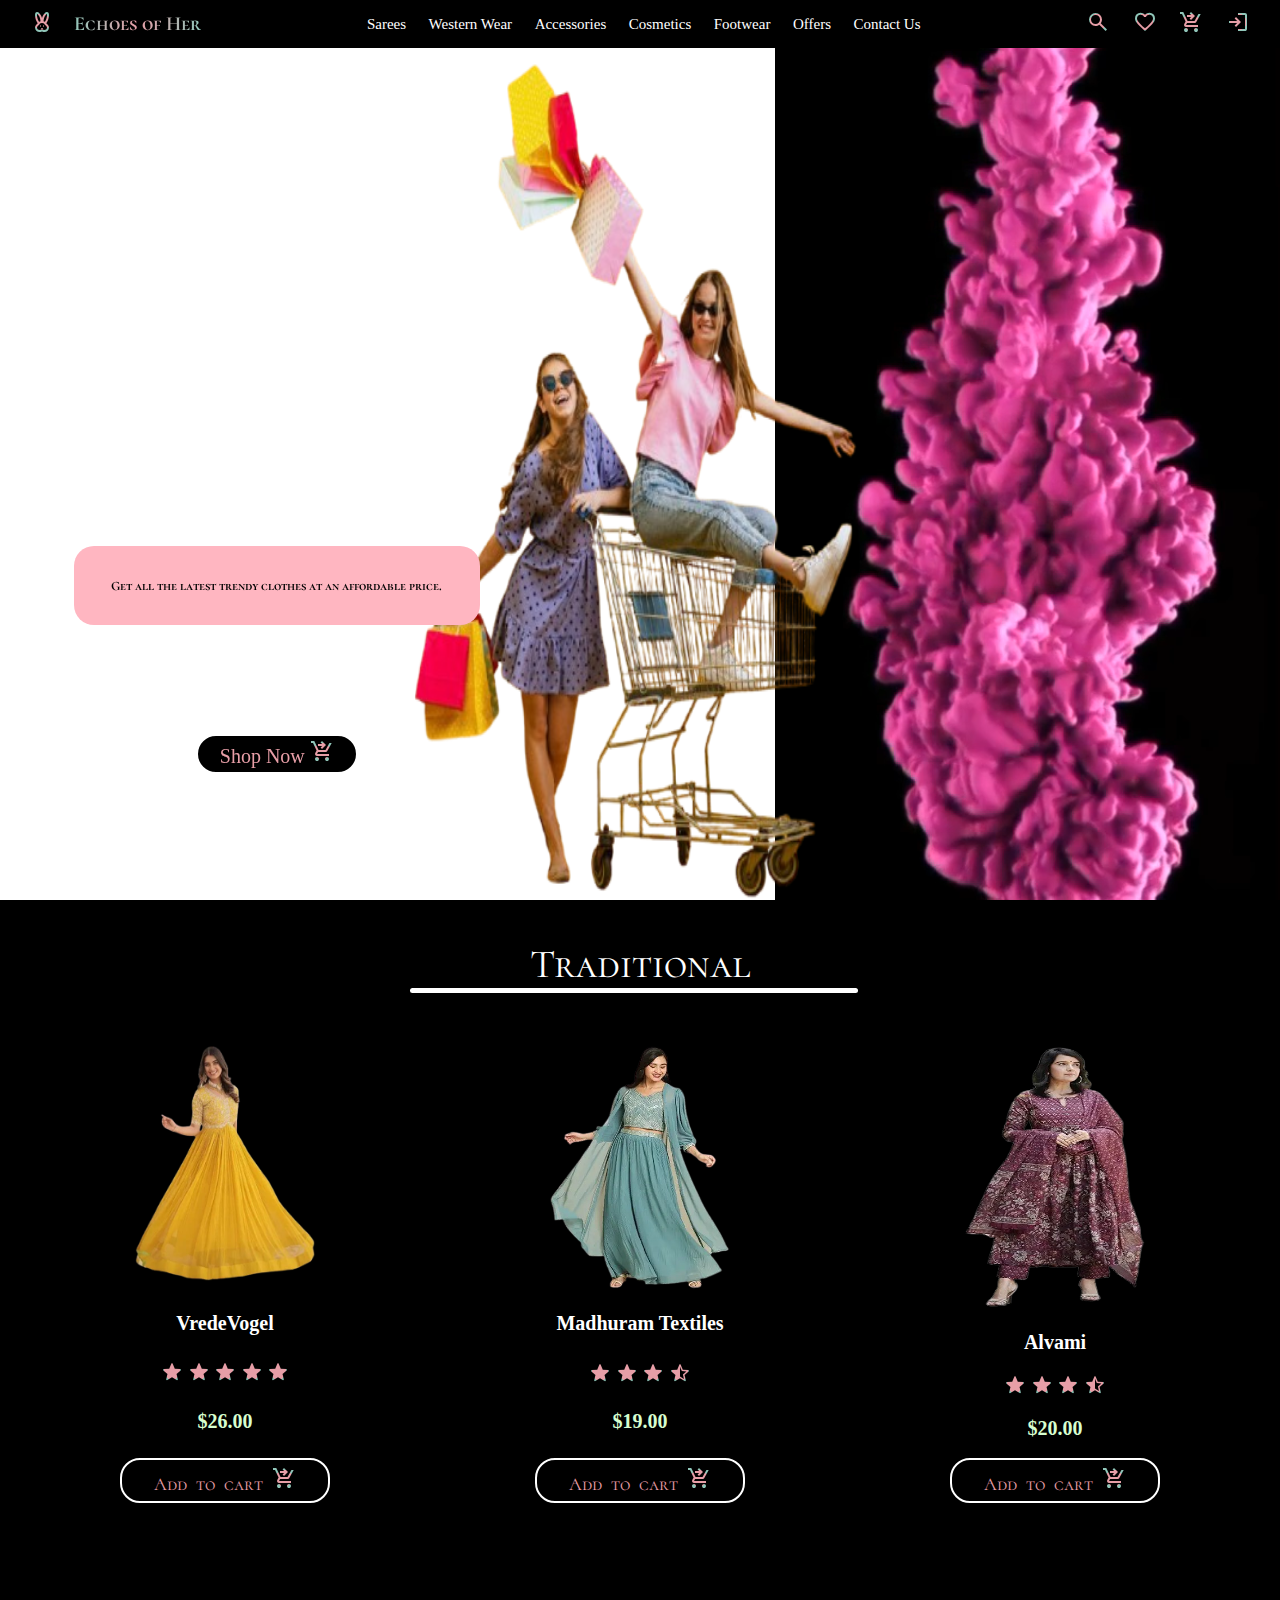
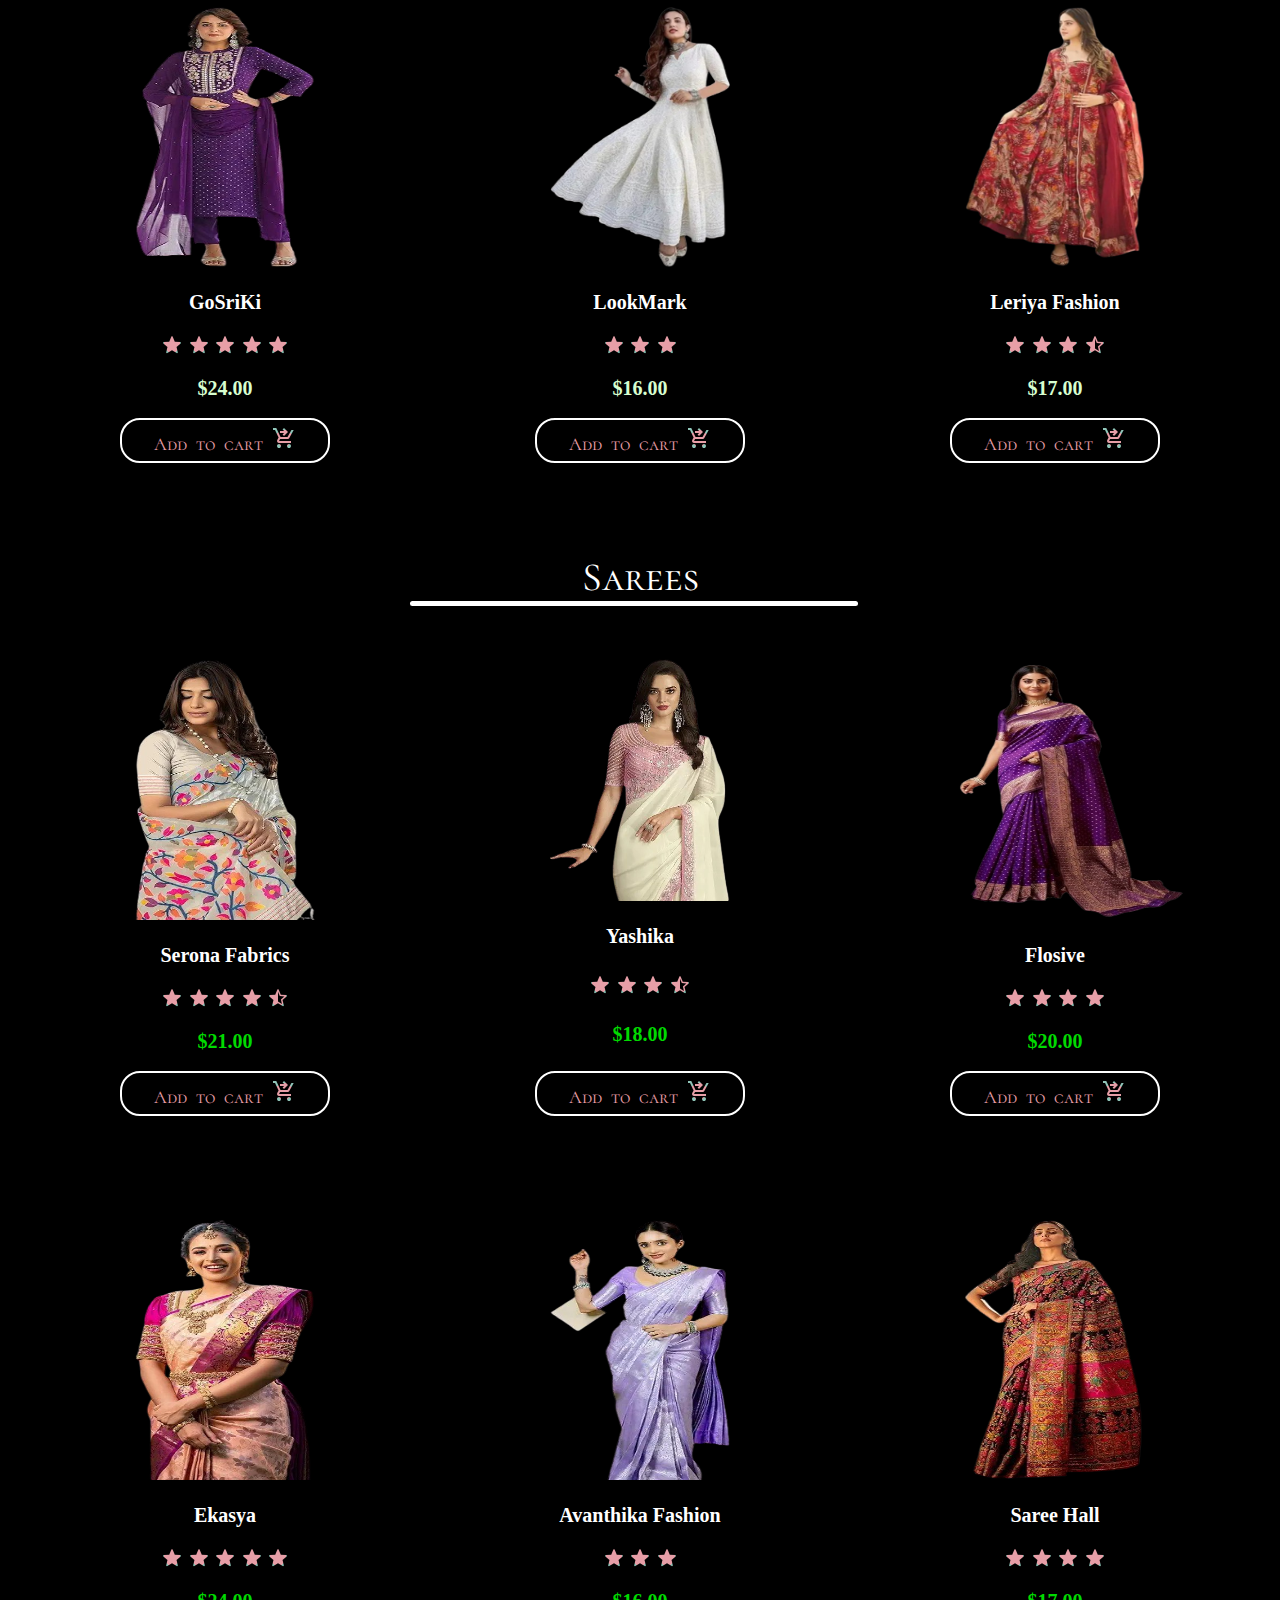
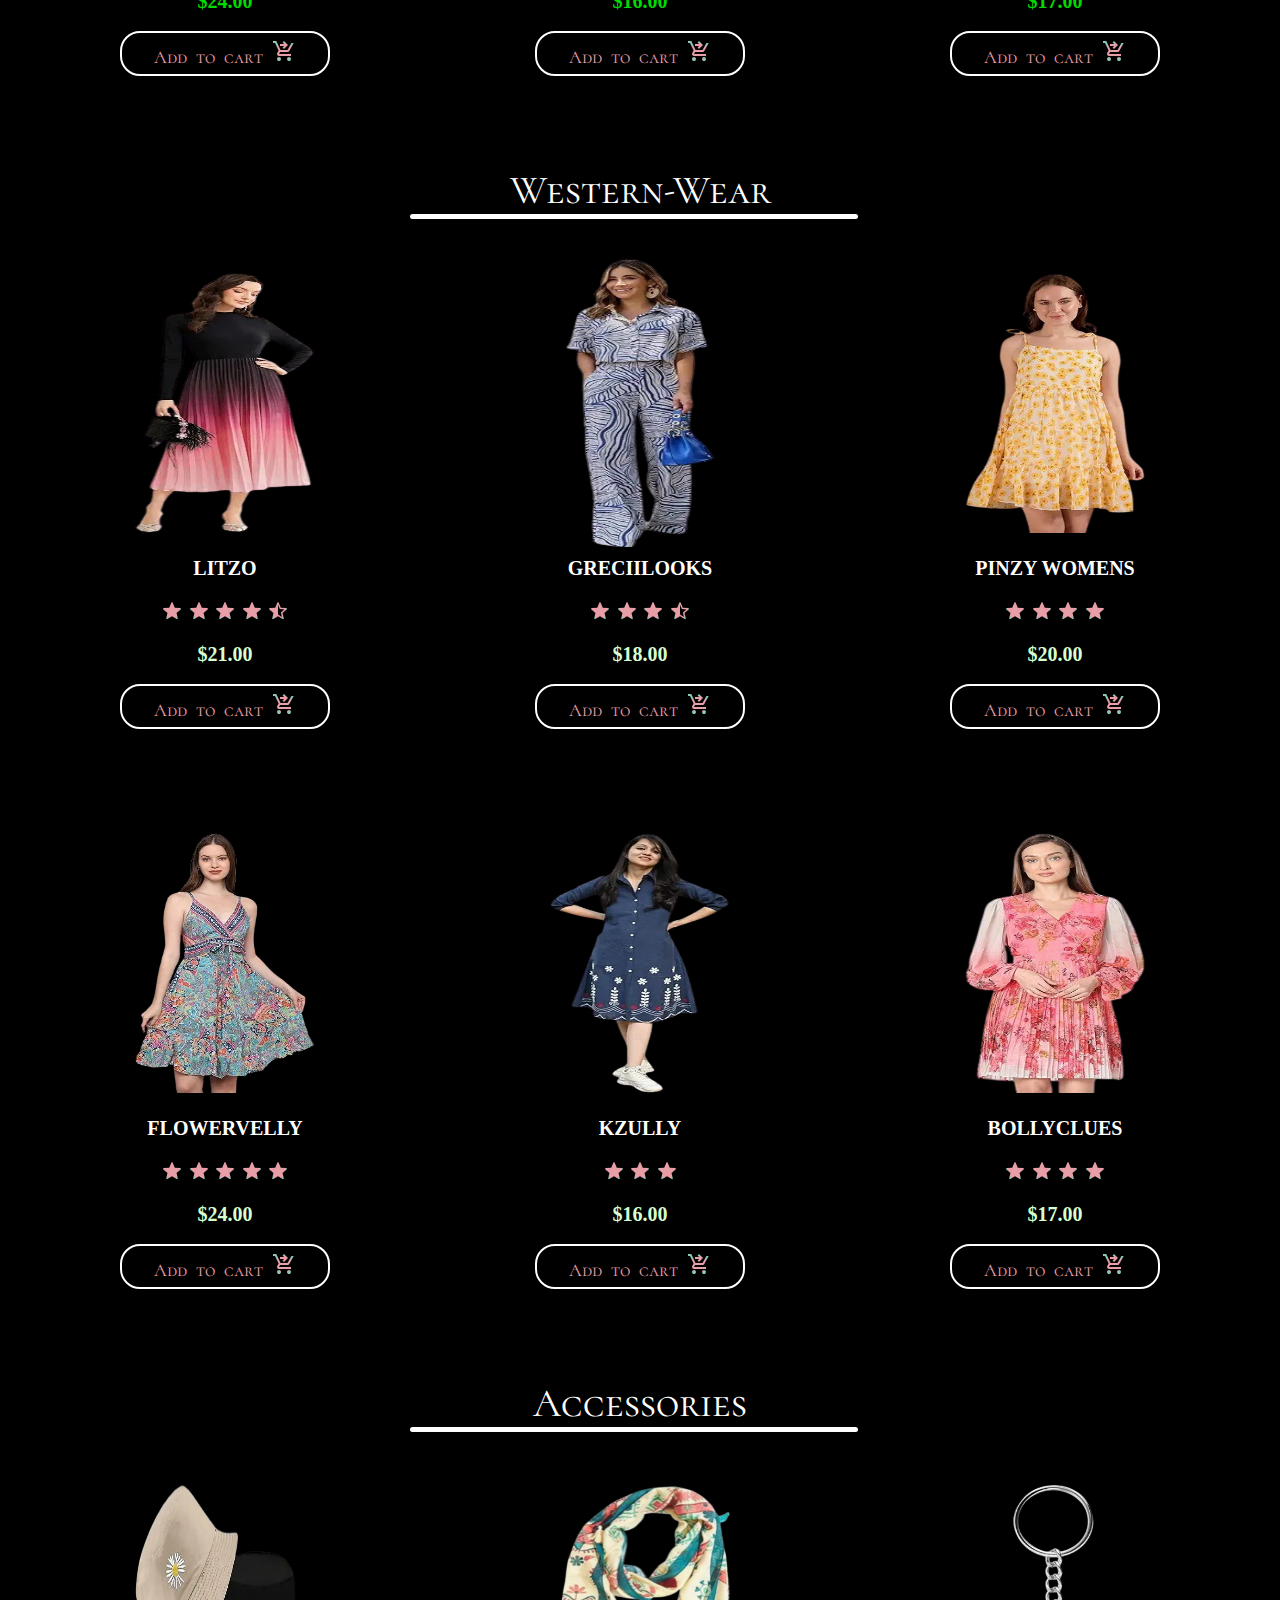
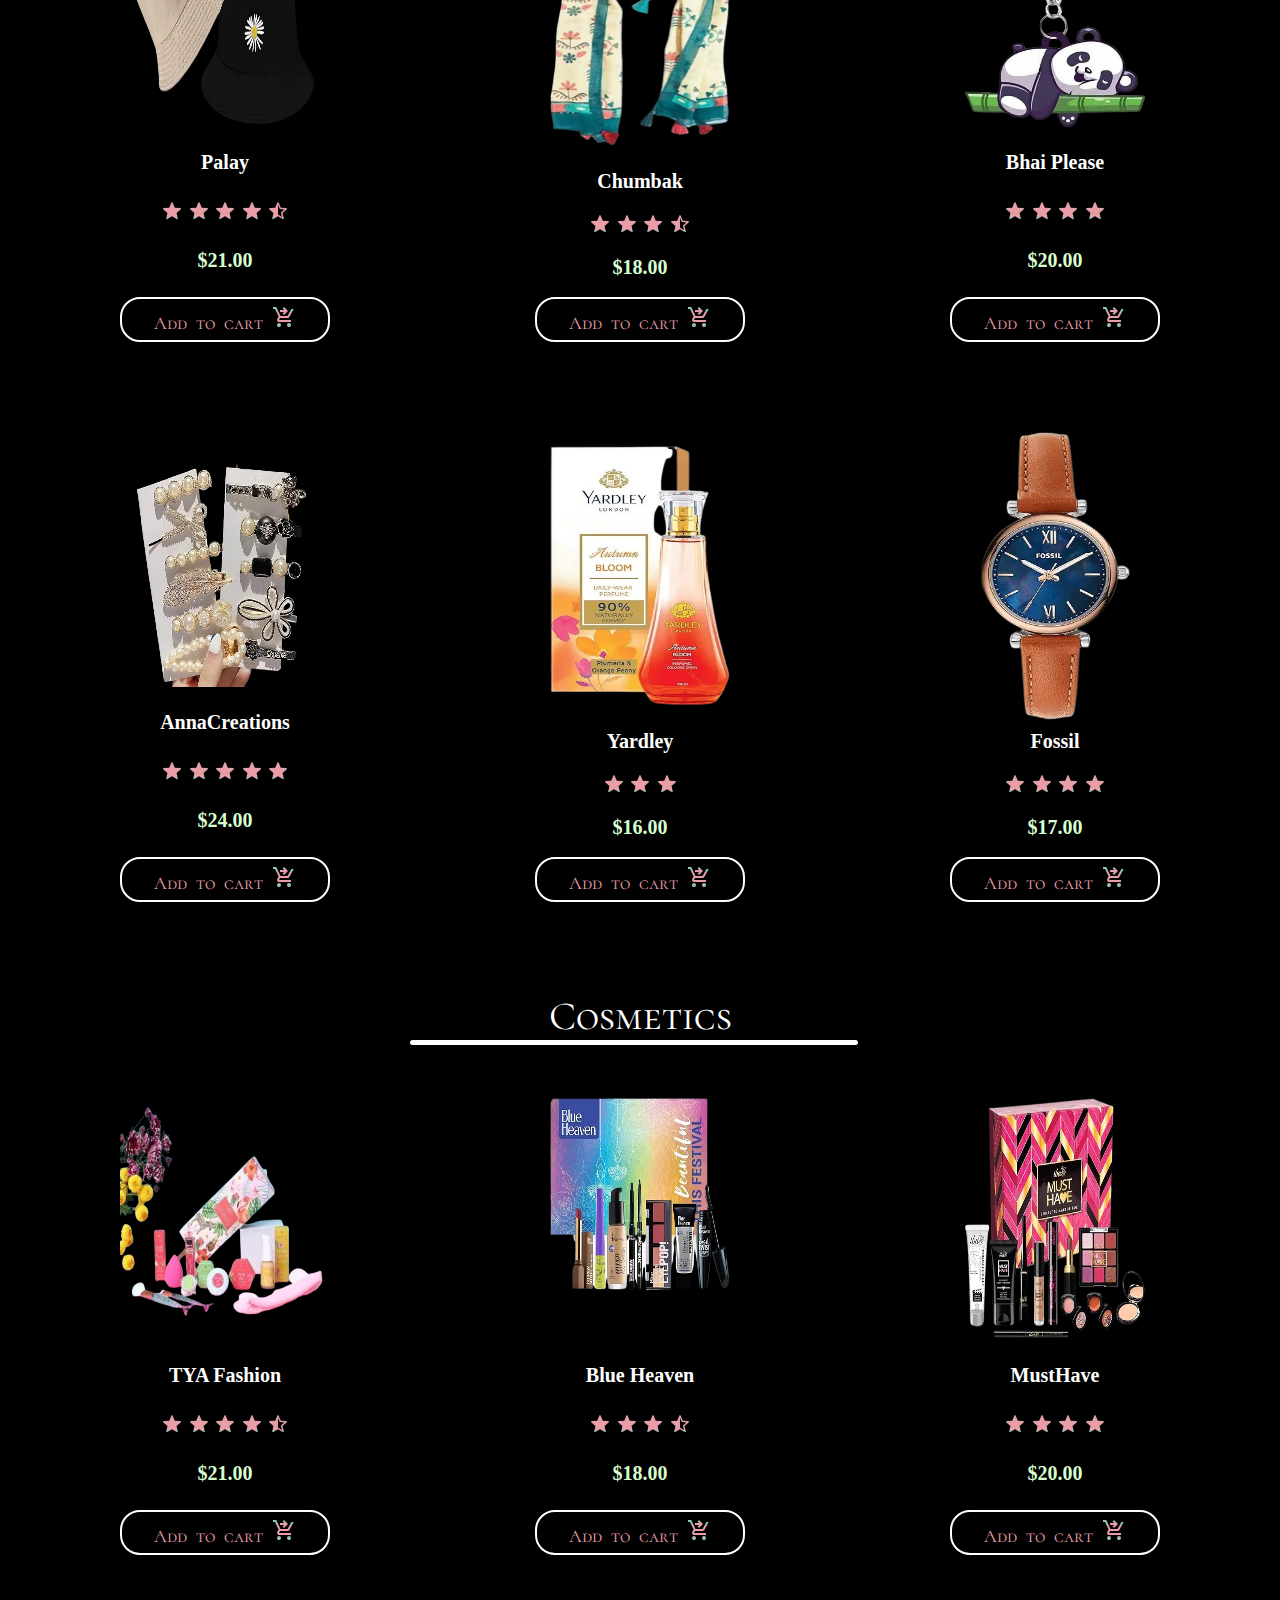
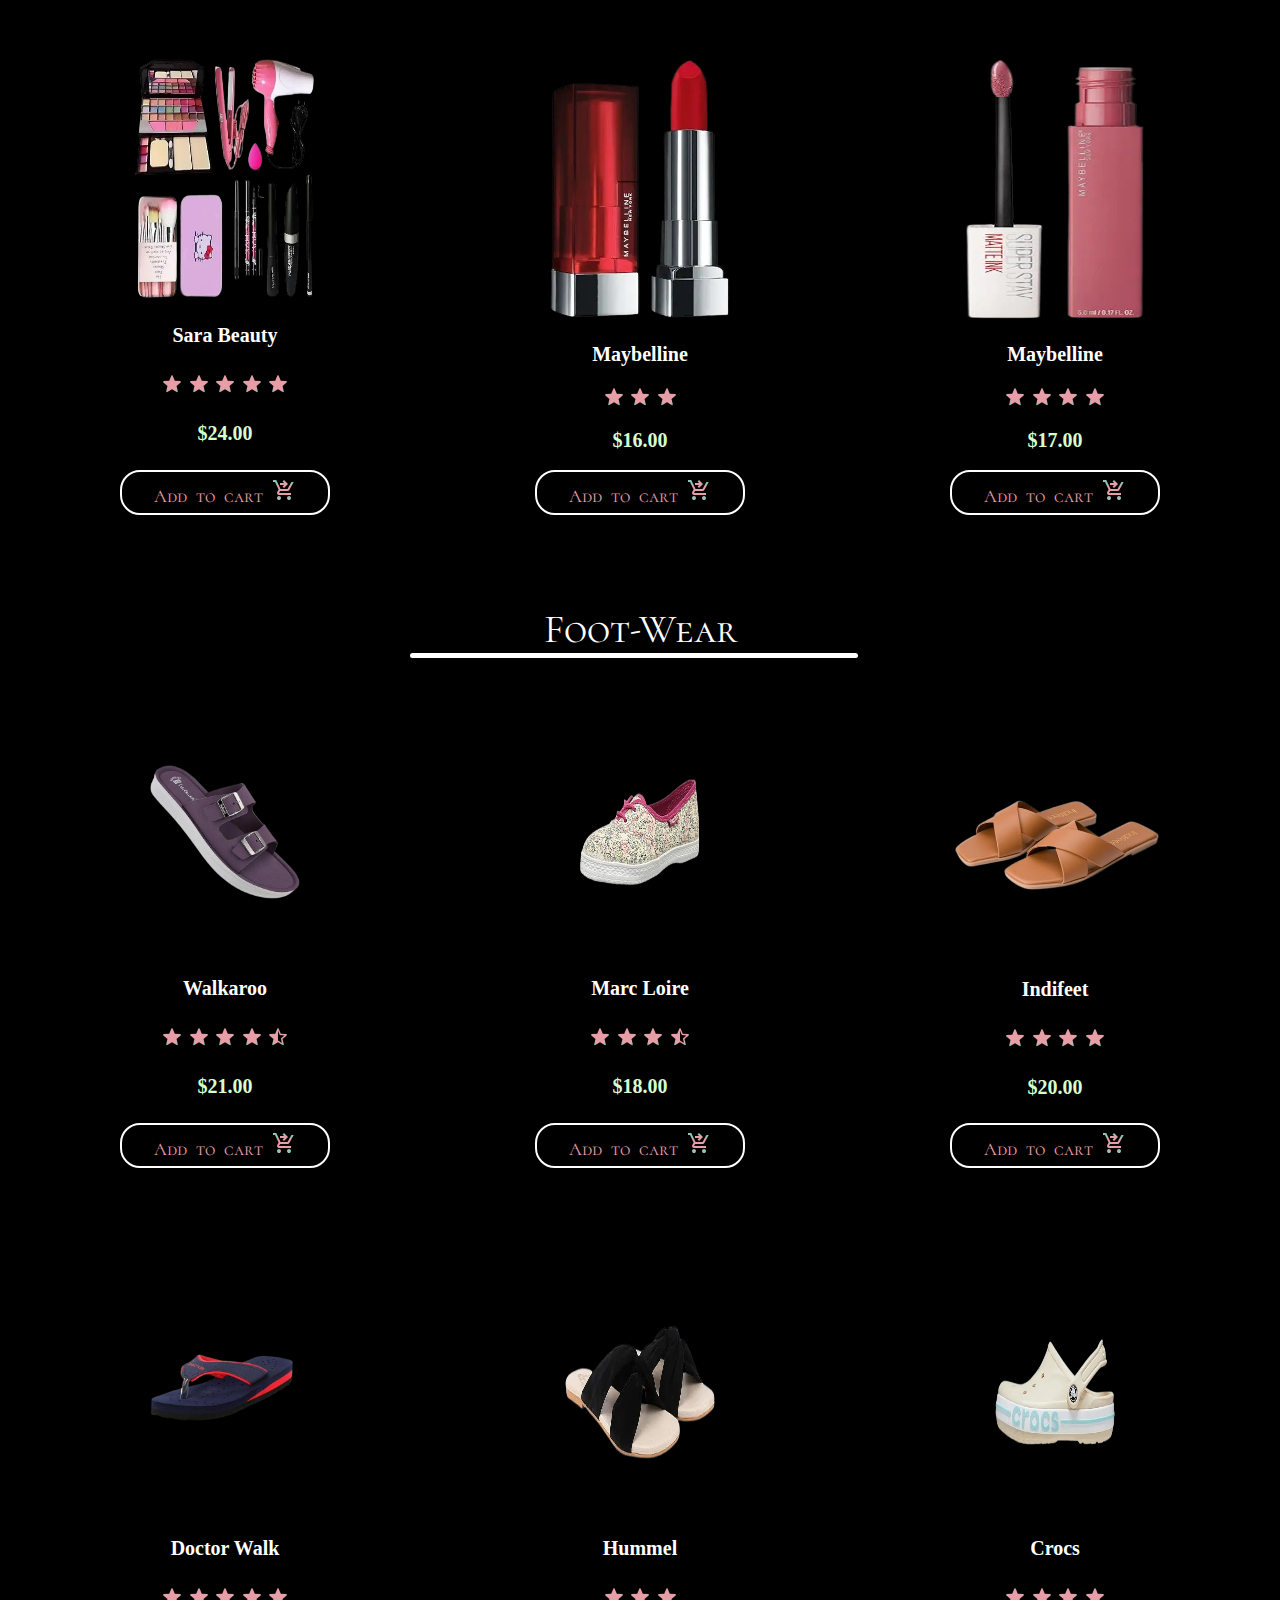
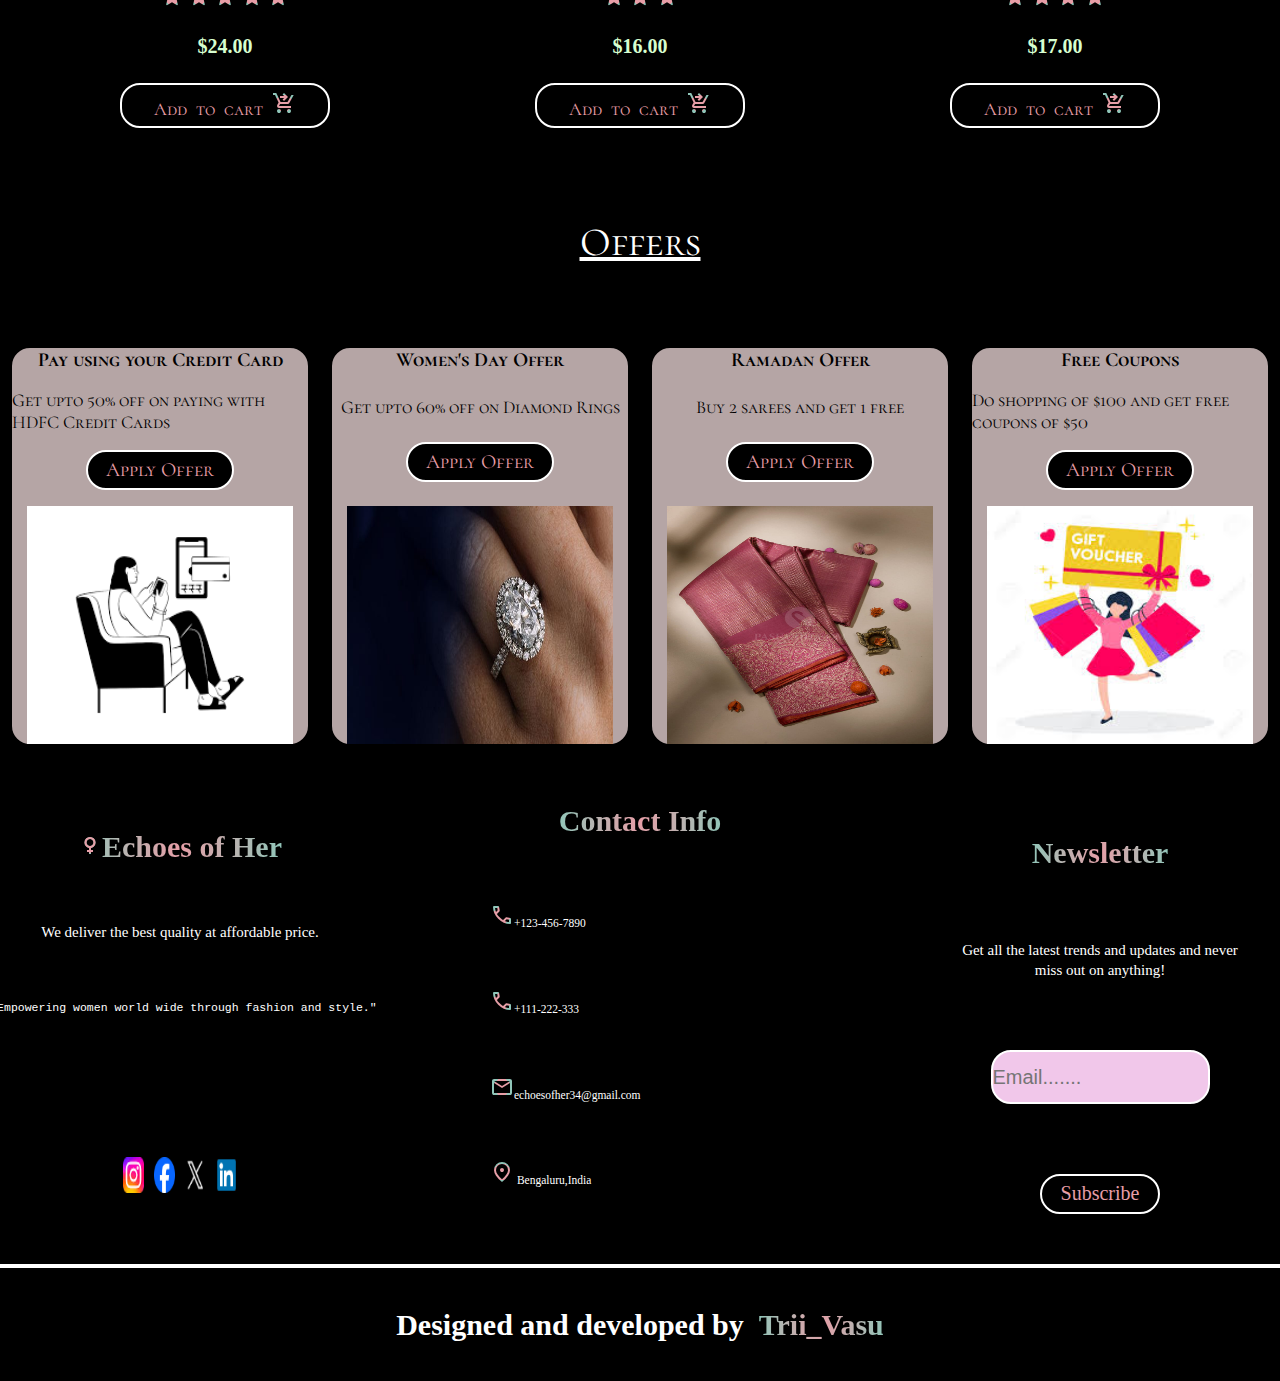
==== commit 3f4a880d: "Update index.html" ====
--- a/index.html
+++ b/index.html
@@ -7,7 +7,6 @@
     <link rel="stylesheet" href="styles.css">
     <link rel="stylesheet" href="https://fonts.googleapis.com/css2?family=Material+Symbols+Rounded:opsz,wght,FILL,GRAD@20..48,100..700,0..1,-50..200" />
     <link rel="stylesheet" href="https://fonts.googleapis.com/css2?family=Material+Symbols+Outlined:opsz,wght,FILL,GRAD@20..48,100..700,0..1,-50..200" />
-
 </head>
 <body>
  <div class="container">
@@ -84,12 +83,10 @@
             </span>
             <span class="material-symbols-outlined">
                 delete
-                </span>
-    
+            </span>
     </div>
     <div class="checkbox">
         <img src="logos/A2-removebg-preview.png">
-
         <h2>Palay</h2>
         <p>Qty : 2</p>
         <span class="material-symbols-outlined">
@@ -98,11 +95,9 @@
             <span class="material-symbols-outlined">
                 delete
                 </span>
-    
     </div>
     <div class="checkbox">
         <img src="logos/F1-removebg-preview.png">
-
         <h2>Walkaroo</h2>
         <p>Qty : 3</p>
         <span class="material-symbols-outlined">
@@ -111,12 +106,10 @@
             <span class="material-symbols-outlined">
                 delete
                 </span>
-    
     </div>
     <button>Checkout <span class="material-symbols-outlined">
         shopping_cart_checkout
         </span>
-
     </button>
 </div>
 <div class="login">
@@ -124,12 +117,7 @@
 <input type="password" id="password" placeholder="Password">
 <a href="#">Forgot Password</a>
 <button>Login</button>
-
-</div>
-
-
-
-
+</div>
  </div>
  <section id="container2">
  <div class="container2">
@@ -142,7 +130,6 @@
         </div>
         <div class="bottom">
             <h2>VredeVogel</h2>
-           
             <p><span class="material-symbols-rounded">
                 star
                 </span>
@@ -158,7 +145,7 @@
                             <span class="material-symbols-rounded">
                                 star
                                 </span>
-                        </p>
+                                </p>
                         <h3>$26.00</h3>
                         <button>Add to cart <span class="material-symbols-outlined">
                             shopping_cart_checkout
@@ -181,7 +168,6 @@
                         <span class="material-symbols-rounded">
                             star
                             </span>
-                            
                                 <span class="material-symbols-rounded">
                                     star_half
                                     </span>
@@ -198,7 +184,6 @@
                 </div>
                 <div class="bottom">
                     <h2>Alvami</h2>
-                   
                     <p><span class="material-symbols-rounded">
                         star
                         </span>
@@ -210,8 +195,7 @@
                                 </span>
                                 <span class="material-symbols-rounded">
                                     star_half
-                                    </span> 
-                                    
+                                    </span>
                                 </p>
                                 <h3>$20.00</h3>
                                 <button>Add to cart <span class="material-symbols-outlined">
@@ -225,7 +209,6 @@
                     </div>
                     <div class="bottom">
                         <h2>GoSriKi</h2>
-                       
                         <p><span class="material-symbols-rounded">
                             star
                             </span>
@@ -254,7 +237,6 @@
                         </div>
                         <div class="bottom">
                             <h2>LookMark</h2>
-                           
                             <p><span class="material-symbols-rounded">
                                 star
                                 </span>
@@ -263,8 +245,7 @@
                                     </span>
                                     <span class="material-symbols-rounded">
                                         star
-                                        </span>
-                                       
+                                    </span>
                                         </p>
                                         <h3>$16.00</h3>
                                         <button>Add to cart <span class="material-symbols-outlined">
@@ -297,9 +278,11 @@
                                             <button>Add to cart <span class="material-symbols-outlined">
                                                 shopping_cart_checkout
                                                 </span></button>
-</div>
-</div>
-                                    
+                           
+                            
+                            </div>
+                        </div>
+        
 
     </div>
  </div>  
@@ -1289,4 +1272,4 @@
 
 
 </body>
-</html> +</html> 
